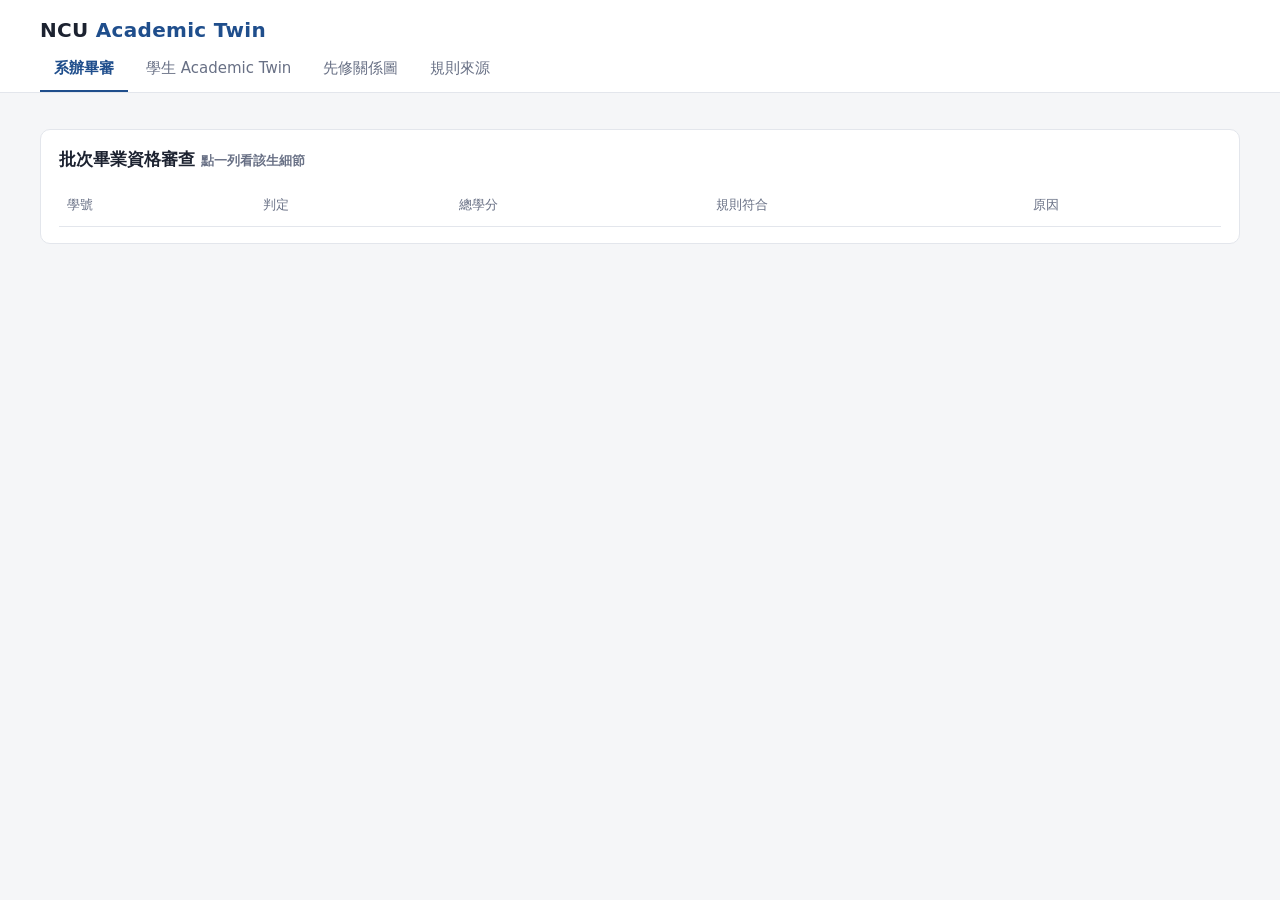
==== web/index.html @ 3ac77e8a "NCU Academic Twin MVP: rule engine, prerequisite graph, planner, web UI - Knowledge base for NCU IM " ====
<!doctype html>
<html lang="zh-Hant">
<head>
<meta charset="utf-8">
<meta name="viewport" content="width=device-width, initial-scale=1">
<title>NCU Academic Twin</title>
<style>
:root {
  --bg: #f5f6f8; --panel: #ffffff; --ink: #1c2230; --muted: #687085; --line: #e3e6ec;
  --accent: #1f4e8c; --accent-soft: #e6eef9;
  --pass: #1f8a4c; --pass-soft: #e3f4ea;
  --warn: #b7791f; --warn-soft: #fbf1df;
  --fail: #c53030; --fail-soft: #fce8e8;
  --review: #6b46c1; --review-soft: #efe9fb;
  --c-required: #1f4e8c; --c-college: #2c7a7b; --c-selective: #b7791f;
  --radius: 10px;
}
@media (prefers-color-scheme: dark) {
  :root {
    --bg: #12151c; --panel: #1b1f29; --ink: #e6e9f0; --muted: #9aa3b5; --line: #2c3240;
    --accent: #7aa7e6; --accent-soft: #1f2b40;
    --pass: #5cc489; --pass-soft: #173226; --warn: #e6b45c; --warn-soft: #3a2e17;
    --fail: #f07a7a; --fail-soft: #3b1d1f; --review: #b49af0; --review-soft: #2a2240;
    --c-required: #7aa7e6; --c-college: #5fc4c4; --c-selective: #e6b45c;
  }
}
* { box-sizing: border-box; }
body { margin: 0; background: var(--bg); color: var(--ink);
  font: 15px/1.6 "Noto Sans TC", "Microsoft JhengHei", system-ui, sans-serif; }
header { background: var(--panel); border-bottom: 1px solid var(--line); position: sticky; top: 0; z-index: 5; }
.bar { max-width: 1240px; margin: 0 auto; padding: 14px 20px 0; display: flex; flex-wrap: wrap; align-items: baseline; gap: 6px 16px; }
.brand { font-size: 20px; font-weight: 700; letter-spacing: .3px; }
.brand span { color: var(--accent); }
.sub { color: var(--muted); font-size: 13px; }
nav { max-width: 1240px; margin: 0 auto; padding: 0 20px; display: flex; gap: 4px; overflow-x: auto; }
nav button { border: 0; background: none; color: var(--muted); padding: 10px 14px; font: inherit; cursor: pointer;
  border-bottom: 2px solid transparent; white-space: nowrap; }
nav button.active { color: var(--accent); border-bottom-color: var(--accent); font-weight: 600; }
main { max-width: 1240px; margin: 0 auto; padding: 20px; }
.view { display: none; } .view.active { display: block; }
.card { background: var(--panel); border: 1px solid var(--line); border-radius: var(--radius); padding: 16px 18px; }
h2 { font-size: 17px; margin: 0 0 12px; } h3 { font-size: 15px; margin: 0 0 10px; }
.muted { color: var(--muted); } .small { font-size: 12.5px; }
.grid { display: grid; gap: 16px; grid-template-columns: minmax(0, 1fr); }
.grid > * { min-width: 0; }
.stats { grid-template-columns: repeat(4, minmax(0, 1fr)); margin-bottom: 16px; }
.stat { cursor: pointer; } .stat .n { font-size: 28px; font-weight: 700; }
.stat.selected { outline: 2px solid var(--accent); }
.chip { display: inline-flex; align-items: center; gap: 4px; padding: 1px 9px; border-radius: 999px; font-size: 12.5px;
  font-weight: 600; white-space: nowrap; }
.PASS { color: var(--pass); background: var(--pass-soft); } .WARNING { color: var(--warn); background: var(--warn-soft); }
.FAIL { color: var(--fail); background: var(--fail-soft); } .MANUAL_REVIEW { color: var(--review); background: var(--review-soft); }
table { width: 100%; border-collapse: collapse; }
th, td { text-align: left; padding: 10px 8px; border-bottom: 1px solid var(--line); vertical-align: top; }
th { color: var(--muted); font-weight: 500; font-size: 13px; }
tbody tr { cursor: pointer; } tbody tr:hover { background: var(--accent-soft); }
.meter { height: 8px; background: var(--line); border-radius: 99px; overflow: hidden; min-width: 80px; }
.meter > div { height: 100%; background: var(--accent); border-radius: 99px; }
.meter.ok > div { background: var(--pass); } .meter.bad > div { background: var(--fail); }
select, input { font: inherit; color: var(--ink); background: var(--panel); border: 1px solid var(--line);
  border-radius: 8px; padding: 6px 10px; }
button.primary { font: inherit; border: 0; background: var(--accent); color: #fff; border-radius: 8px; padding: 7px 16px;
  cursor: pointer; font-weight: 600; }
button.ghost { font: inherit; border: 1px solid var(--line); background: var(--panel); color: var(--ink); border-radius: 8px;
  padding: 6px 12px; cursor: pointer; }
.student-head { display: flex; flex-wrap: wrap; align-items: center; gap: 12px 20px; margin-bottom: 16px; }
.big { font-size: 34px; font-weight: 700; line-height: 1; }
.two { grid-template-columns: minmax(0, 5fr) minmax(0, 7fr); align-items: start; }
.req { border: 1px solid var(--line); border-radius: 8px; padding: 10px 12px; margin-bottom: 8px; }
.req.bad { border-left: 4px solid var(--fail); } .req.ok { border-left: 4px solid var(--pass); }
.req-top { display: flex; justify-content: space-between; gap: 8px; }
.req .cite { font-size: 12px; color: var(--muted); margin-top: 4px; }
.courses { display: flex; flex-wrap: wrap; gap: 4px; margin-top: 6px; }
.course { font-size: 12.5px; padding: 2px 8px; border-radius: 6px; background: var(--accent-soft); color: var(--ink);
  border: 1px solid transparent; }
.course.moved { background: var(--fail-soft); border-color: var(--fail); }
.course code, .course .code { color: var(--muted); font-size: 11.5px; margin-right: 3px; }
.stack { display: flex; height: 14px; border-radius: 99px; overflow: hidden; background: var(--line); margin: 8px 0 6px; }
.legend { display: flex; flex-wrap: wrap; gap: 4px 14px; font-size: 12.5px; color: var(--muted); }
.legend i { display: inline-block; width: 9px; height: 9px; border-radius: 2px; margin-right: 5px; }
.issue { padding: 8px 10px; border-radius: 8px; margin-bottom: 6px; font-size: 13.5px; }
.timeline { display: grid; grid-auto-flow: column; grid-auto-columns: minmax(150px, 1fr); gap: 8px; overflow-x: auto;
  padding-bottom: 6px; }
.term { border: 1px solid var(--line); border-radius: 8px; padding: 8px; min-height: 120px; background: var(--bg); }
.term.away { background: var(--review-soft); }
.term.grad { border-color: var(--pass); }
.term-head { display: flex; justify-content: space-between; font-weight: 600; font-size: 13.5px; margin-bottom: 6px; }
.term .course { display: block; margin-bottom: 4px; }
.other { font-size: 12px; color: var(--muted); border: 1px dashed var(--line); border-radius: 6px; padding: 2px 6px; }
.whatif { display: flex; flex-wrap: wrap; gap: 8px 12px; align-items: end; margin: 6px 0 12px; }
.whatif label { display: flex; flex-direction: column; font-size: 12.5px; color: var(--muted); gap: 3px; }
.verdict { padding: 12px 14px; border-radius: 8px; margin: 12px 0; font-weight: 600; }
.verdict.delay { background: var(--fail-soft); color: var(--fail); } .verdict.same { background: var(--pass-soft); color: var(--pass); }
.impact { margin: 6px 0 0; padding-left: 18px; font-weight: 400; color: var(--ink); }
details summary { cursor: pointer; color: var(--muted); font-size: 13.5px; }
.graph-wrap { overflow-x: auto; }
svg .node rect { fill: var(--panel); stroke: var(--line); stroke-width: 1.5; rx: 7; }
svg .node text { fill: var(--ink); font-size: 12.5px; }
svg .node .tcode { fill: var(--muted); font-size: 10.5px; }
svg .node { cursor: pointer; }
svg .node.sel rect { stroke: var(--accent); stroke-width: 3; }
svg .node.anc rect { fill: var(--warn-soft); stroke: var(--warn); }
svg .node.desc rect { fill: var(--fail-soft); stroke: var(--fail); }
svg .node.dim { opacity: .3; }
svg .edge { fill: none; stroke: var(--muted); stroke-width: 1.3; opacity: .55; }
svg .edge.soft { stroke-dasharray: 5 4; }
svg .edge.hot { stroke: var(--accent); opacity: 1; stroke-width: 2; }
.side { position: sticky; top: 110px; }
ol.assume li { margin-bottom: 8px; }
.empty { color: var(--muted); padding: 20px; text-align: center; }
@media (max-width: 900px) {
  .two { grid-template-columns: 1fr; } .stats { grid-template-columns: repeat(2, 1fr); }
  .hide-sm { display: none; } main { padding: 16px; } .side { position: static; }
}
</style>
</head>
<body>
<header>
  <div class="bar">
    <div class="brand">NCU <span>Academic Twin</span></div>
    <div class="sub" id="program"></div>
  </div>
  <nav>
    <button data-view="batch" class="active">系辦畢審</button>
    <button data-view="student">學生 Academic Twin</button>
    <button data-view="graph">先修關係圖</button>
    <button data-view="rules">規則來源</button>
  </nav>
</header>

<main>
  <!-- 系辦畢審 -->
  <section class="view active" id="view-batch">
    <div class="grid stats" id="stats"></div>
    <div class="card">
      <h2>批次畢業資格審查 <span class="muted small">點一列看該生細節</span></h2>
      <table>
        <thead><tr><th>學號</th><th>判定</th><th>總學分</th><th class="hide-sm">規則符合</th><th>原因</th></tr></thead>
        <tbody id="batch-rows"></tbody>
      </table>
    </div>
  </section>

  <!-- 學生 -->
  <section class="view" id="view-student">
    <div class="student-head">
      <label class="muted small">學生 <select id="student-select"></select></label>
      <span id="student-status"></span>
      <div><span class="big" id="student-credits"></span> <span class="muted">/ 128 學分</span></div>
      <span class="muted small" id="student-next"></span>
    </div>
    <div class="grid two">
      <div class="grid">
        <div class="card">
          <h3>學分採計</h3>
          <div class="stack" id="breakdown-bar"></div>
          <div class="legend" id="breakdown-legend"></div>
        </div>
        <div class="card" id="issues-card">
          <h3>需要注意</h3>
          <div id="issues"></div>
        </div>
        <div class="card">
          <h3>畢業條件 <span class="muted small" id="req-summary"></span></h3>
          <div id="requirements"></div>
        </div>
      </div>
      <div class="grid">
        <div class="card">
          <h3>到畢業的修課路徑</h3>
          <div class="muted small" style="margin-bottom:8px">每學期上限 <span id="cap"></span> 學分；先排先修鏈最長的課。順序依「建議先修」，非正式擋修。</div>
          <div class="timeline" id="base-plan"></div>
        </div>
        <div class="card">
          <h3>What-if 模擬</h3>
          <div class="whatif">
            <label>如果這門課
              <select id="skip-course"><option value="">（不設定）</option></select></label>
            <label>在這學期不修
              <select id="skip-term"></select></label>
            <label>出國交換學期
              <select id="away-term"><option value="">（不設定）</option></select></label>
            <label>交換可抵學分
              <input id="away-credits" type="number" value="15" min="0" max="25" style="width:80px"></label>
            <button class="primary" id="run-sim">模擬</button>
            <button class="ghost" id="reset-sim">清除</button>
          </div>
          <div id="sim-result"><div class="muted small">選一門課與學期，或選擇交換學期，看看會不會延畢。</div></div>
        </div>
        <div class="card">
          <details>
            <summary>修課紀錄（<span id="record-count"></span> 筆）</summary>
            <table style="margin-top:8px">
              <thead><tr><th>學期</th><th>課號</th><th>課名</th><th>學分</th><th>成績</th><th>類別</th></tr></thead>
              <tbody id="records"></tbody>
            </table>
          </details>
        </div>
      </div>
    </div>
  </section>

  <!-- 先修關係圖 -->
  <section class="view" id="view-graph">
    <div class="grid">
      <div class="card">
        <h2>先修關係圖 <span class="muted small">實線＝正式擋修，虛線＝建議先修（推論）；點課程看影響範圍</span></h2>
        <div class="graph-wrap"><svg id="dag"></svg></div>
        <h3 style="margin-top:16px">其他課程（無先修關係）</h3>
        <div class="courses" id="isolated"></div>
      </div>
      <div class="grid" style="grid-template-columns:repeat(auto-fit,minmax(320px,1fr));align-items:start">
        <div class="card" id="impact-card"><div class="muted">點選左邊任一門課。</div></div>
        <div class="card">
          <h3>瓶頸課排行</h3>
          <table><tbody id="bottlenecks"></tbody></table>
        </div>
      </div>
    </div>
  </section>

  <!-- 規則來源 -->
  <section class="view" id="view-rules">
    <div class="grid">
      <div class="card"><h2>規則來源</h2><ul id="sources"></ul></div>
      <div class="card">
        <h2>尚待系辦確認的假設</h2>
        <p class="muted small">以下是官方文件沒寫清楚、規則庫暫時採用的解讀。所有正式判定仍以規則條文為準。</p>
        <ol class="assume" id="assumptions"></ol>
      </div>
    </div>
  </section>
</main>

<script>
const STATUS = {
  PASS: "✅ Pass", WARNING: "⚠️ Warning", FAIL: "❌ Fail", MANUAL_REVIEW: "🔍 Manual Review",
};
const BREAKDOWN_COLORS = ["var(--c-required)", "var(--c-selective)", "var(--c-college)", "#8a6fd1", "#d16f9e", "#6fa8d1", "#9aa3b5"];
const $ = (s) => document.querySelector(s);
const esc = (s) => String(s).replace(/[&<>"]/g, (c) => ({ "&": "&amp;", "<": "&lt;", ">": "&gt;", '"': "&quot;" }[c]));
const chip = (status) => `<span class="chip ${status}">${STATUS[status]}</span>`;
const courseTag = (c, cls = "") => `<span class="course ${cls}"><span class="code">${esc(c.code)}</span>${esc(c.name)}</span>`;

async function api(path) {
  const res = await fetch(path);
  const data = await res.json();
  if (!res.ok) throw new Error(data.error || res.statusText);
  return data;
}

let META = null, BATCH = [], CURRENT = null, BASE_PLAN = null, statusFilter = null;

// ---------- 分頁 ----------
function show(view) {
  document.querySelectorAll("nav button").forEach((b) => b.classList.toggle("active", b.dataset.view === view));
  document.querySelectorAll(".view").forEach((v) => v.classList.toggle("active", v.id === `view-${view}`));
  try { localStorage.setItem("twin-view", view); } catch {}
}
document.querySelectorAll("nav button").forEach((b) => b.addEventListener("click", () => show(b.dataset.view)));

// ---------- 系辦畢審 ----------
function renderBatch() {
  const counts = { PASS: 0, WARNING: 0, FAIL: 0, MANUAL_REVIEW: 0 };
  BATCH.forEach((s) => counts[s.status]++);
  $("#stats").innerHTML = Object.keys(counts).map((k) => `
    <div class="card stat ${statusFilter === k ? "selected" : ""}" data-status="${k}">
      <div class="small">${chip(k)}</div><div class="n">${counts[k]}</div>
      <div class="muted small">${{ PASS: "條件全部符合", WARNING: "可能有問題，需確認", FAIL: "明確缺少條件", MANUAL_REVIEW: "需人工判斷" }[k]}</div>
    </div>`).join("");
  document.querySelectorAll(".stat").forEach((el) => el.addEventListener("click", () => {
    statusFilter = statusFilter === el.dataset.status ? null : el.dataset.status;
    renderBatch();
  }));
  const rows = BATCH.filter((s) => !statusFilter || s.status === statusFilter);
  $("#batch-rows").innerHTML = rows.map((s) => {
    const pct = Math.min(100, (s.total_credits / 128) * 100);
    return `<tr data-id="${s.id}">
      <td><b>${s.id}</b></td>
      <td>${chip(s.status)}</td>
      <td><div>${s.total_credits}</div><div class="meter ${pct >= 100 ? "ok" : ""}"><div style="width:${pct}%"></div></div></td>
      <td class="hide-sm">${s.satisfied} / ${s.requirements}</td>
      <td class="small">${s.reasons.map(esc).join("<br>") || '<span class="muted">全部符合</span>'}</td>
    </tr>`;
  }).join("") || `<tr><td colspan="5" class="empty">沒有符合的學生</td></tr>`;
  document.querySelectorAll("#batch-rows tr[data-id]").forEach((tr) =>
    tr.addEventListener("click", () => { loadStudent(tr.dataset.id); show("student"); }));
}

// ---------- 學生 ----------
async function loadStudent(id) {
  $("#student-select").value = id;
  const s = await api(`/api/students/${encodeURIComponent(id)}`);
  CURRENT = s;
  $("#student-status").innerHTML = chip(s.status);
  $("#student-credits").textContent = s.total_credits;
  $("#student-next").textContent = `下一學期：${s.next_term}`;

  // 學分採計
  const entries = Object.entries(s.credit_breakdown);
  const total = Math.max(128, s.total_credits);
  $("#breakdown-bar").innerHTML = entries.map(([k, v], i) =>
    `<div title="${esc(k)} ${v}" style="width:${(v / total) * 100}%;background:${BREAKDOWN_COLORS[i % BREAKDOWN_COLORS.length]}"></div>`).join("");
  $("#breakdown-legend").innerHTML = entries.map(([k, v], i) =>
    `<span><i style="background:${BREAKDOWN_COLORS[i % BREAKDOWN_COLORS.length]}"></i>${esc(k)} ${v}</span>`).join("")
    + (s.total_credits < 128 ? `<span><i style="background:var(--line)"></i>尚缺 ${128 - s.total_credits}</span>` : "");

  // 需要注意
  const iss = s.issues, out = [];
  iss.review.forEach((r) => out.push(`<div class="issue MANUAL_REVIEW">🔍 <b>${esc(r.code)} ${esc(r.name)}</b>（${r.term}，類別「${esc(r.category)}」）需人工判斷如何採計</div>`));
  iss.failed.forEach((r) => out.push(`<div class="issue FAIL">✘ <b>${esc(r.code)} ${esc(r.name)}</b>（${r.term}）${r.grade} 分不及格，尚未重修通過</div>`));
  iss.dept_unverified.forEach((r) => out.push(`<div class="issue WARNING">⚠ <b>${esc(r.code)} ${esc(r.name)}</b>（${r.term}）不在規則庫，暫以本系選修 ${r.credits} 學分計</div>`));
  $("#issues").innerHTML = out.join("");
  $("#issues-card").style.display = out.length ? "" : "none";

  // 畢業條件
  const ok = s.requirements.filter((r) => r.satisfied).length;
  $("#req-summary").textContent = `${ok} / ${s.requirements.length} 符合`;
  $("#requirements").innerHTML = s.requirements
    .slice().sort((a, b) => a.satisfied - b.satisfied)
    .map((r) => {
      const pct = r.need ? Math.min(100, (r.have / r.need) * 100) : 100;
      const unit = r.kind.includes("credits") ? "學分" : "門";
      let detail = "";
      if (!r.satisfied) {
        detail = r.missing.length
          ? `<div class="small" style="margin-top:6px">缺：</div><div class="courses">${r.missing.map((c) => courseTag(c)).join("")}</div>`
          : `<div class="small" style="margin-top:6px">尚缺 ${r.shortfall} ${unit}</div>`;
      }
      return `<div class="req ${r.satisfied ? "ok" : "bad"}">
        <div class="req-top"><b>${r.satisfied ? "✔" : "✘"} ${esc(r.title)}</b><span class="muted small">${r.have} / ${r.need}</span></div>
        <div class="meter ${r.satisfied ? "ok" : "bad"}" style="margin-top:6px"><div style="width:${pct}%"></div></div>
        ${detail}
        <div class="cite">依據：${esc(r.citation)}</div>
      </div>`;
    }).join("");

  // 修課紀錄
  $("#record-count").textContent = s.records.length;
  $("#records").innerHTML = s.records.map((r) => `<tr style="cursor:default">
    <td>${r.term}</td><td>${esc(r.code)}</td><td>${esc(r.name)}</td><td>${r.credits}</td>
    <td style="color:${r.grade < 60 ? "var(--fail)" : "inherit"}">${r.grade}</td><td class="muted">${esc(r.category)}</td></tr>`).join("");

  // 路徑
  const sim = await api(`/api/students/${encodeURIComponent(id)}/simulate`);
  BASE_PLAN = sim.base;
  $("#base-plan").innerHTML = renderPlan(sim.base);
  fillWhatIf(sim.base);
  $("#sim-result").innerHTML = `<div class="muted small">選一門課與學期，或選擇交換學期，看看會不會延畢。</div>`;
}

function renderPlan(plan, moved = new Set(), away = "") {
  if (!plan.terms.length) return `<div class="empty">已符合所有畢業條件</div>`;
  const cols = plan.terms.map((t) => {
    const grad = t.term === plan.graduation;
    return `<div class="term ${t.term === away ? "away" : ""} ${grad ? "grad" : ""}">
      <div class="term-head"><span>${t.term}${grad ? " 🎓" : ""}</span><span class="muted small">${t.credits} 學分</span></div>
      ${t.term === away ? '<div class="small" style="margin-bottom:4px">✈ 出國交換</div>' : ""}
      ${t.courses.map((c) => courseTag(c, moved.has(c.code) ? "moved" : "")).join("")}
      ${t.other_credits ? `<div class="other">其他學分 ${t.other_credits}</div>` : ""}
      ${!t.courses.length && !t.other_credits ? '<div class="muted small">（無本系課程）</div>' : ""}
    </div>`;
  }).join("");
  const warn = plan.unplaceable.length
    ? `<div class="issue FAIL" style="margin-top:8px">排不進去：${plan.unplaceable.map((c) => courseTag(c)).join(" ")}</div>` : "";
  return cols + warn;
}

function fillWhatIf(plan) {
  const planned = plan.terms.flatMap((t) => t.courses.map((c) => ({ ...c, term: t.term })));
  $("#skip-course").innerHTML = `<option value="">（不設定）</option>` +
    planned.map((c) => `<option value="${c.code}" data-term="${c.term}">${c.code} ${esc(c.name)}（原排 ${c.term}）</option>`).join("");
  const terms = plan.terms.map((t) => t.term);
  $("#skip-term").innerHTML = terms.map((t) => `<option>${t}</option>`).join("");
  $("#away-term").innerHTML = `<option value="">（不設定）</option>` + terms.map((t) => `<option>${t}</option>`).join("");
}

$("#skip-course").addEventListener("change", (e) => {
  const opt = e.target.selectedOptions[0];
  if (opt && opt.dataset.term) $("#skip-term").value = opt.dataset.term;
});

$("#reset-sim").addEventListener("click", () => {
  $("#skip-course").value = ""; $("#away-term").value = "";
  $("#base-plan").innerHTML = renderPlan(BASE_PLAN);
  $("#sim-result").innerHTML = `<div class="muted small">選一門課與學期，或選擇交換學期，看看會不會延畢。</div>`;
});

$("#run-sim").addEventListener("click", async () => {
  const params = new URLSearchParams();
  const code = $("#skip-course").value, away = $("#away-term").value;
  if (code) params.append("skip", `${code}@${$("#skip-term").value}`);
  if (away) { params.append("away", away); params.append("away_credits", $("#away-credits").value || "0"); }
  if (!code && !away) {
    $("#sim-result").innerHTML = `<div class="muted small">請先選一門課，或選一個交換學期。</div>`;
    return;
  }
  try {
    const sim = await api(`/api/students/${encodeURIComponent(CURRENT.id)}/simulate?${params}`);
    const sc = sim.scenario;
    const movedCodes = new Set(sim.base.terms.flatMap((t) => t.courses.map((c) => [c.code, t.term]))
      .filter(([c, t]) => { const n = sc.terms.find((x) => x.courses.some((y) => y.code === c)); return !n || n.term !== t; })
      .map(([c]) => c));
    const delayed = sc.delay_terms > 0 || !sc.feasible;
    $("#sim-result").innerHTML = `
      <div class="small muted">條件：${sc.conditions.map(esc).join("；")}</div>
      <div class="verdict ${delayed ? "delay" : "same"}">
        ${!sc.feasible ? "⚠ 此方案排不完" : delayed ? `會延畢 ${sc.delay_terms} 學期：${sim.base.graduation} → ${sc.graduation}` : `不影響畢業：仍可在 ${sc.graduation} 畢業`}
        <ul class="impact">${sc.impact.slice(0, -1).map((l) => `<li>${esc(l)}</li>`).join("")}</ul>
      </div>
      <div class="muted small" style="margin-bottom:6px">模擬後的路徑（紅框＝被往後推的課）</div>
      <div class="timeline">${renderPlan(sc, movedCodes, away)}</div>`;
  } catch (err) {
    $("#sim-result").innerHTML = `<div class="issue FAIL">${esc(err.message)}</div>`;
  }
});

$("#student-select").addEventListener("change", (e) => loadStudent(e.target.value));

// ---------- 先修關係圖 ----------
function renderGraph() {
  const { courses, edges } = META;
  const byCode = Object.fromEntries(courses.map((c) => [c.code, c]));
  const linked = new Set(edges.flatMap((e) => [e.from, e.to]));
  const nodes = courses.filter((c) => linked.has(c.code));
  // 層級 = 最長先修鏈深度（courses 已是拓樸順序）
  const layer = {};
  nodes.forEach((c) => {
    const parents = edges.filter((e) => e.to === c.code).map((e) => layer[e.from] ?? 0);
    layer[c.code] = parents.length ? Math.max(...parents) + 1 : 0;
  });
  const cols = {};
  nodes.forEach((c) => (cols[layer[c.code]] ||= []).push(c.code));
  const W = 140, H = 44, GX = 26, GY = 12, PAD = 6;
  const pos = {};
  Object.entries(cols).forEach(([l, codes]) => codes.forEach((code, i) => {
    pos[code] = { x: PAD + l * (W + GX), y: PAD + i * (H + GY) };
  }));
  const width = PAD * 2 + Object.keys(cols).length * (W + GX) - GX;
  const height = PAD * 2 + Math.max(...Object.values(cols).map((c) => c.length)) * (H + GY) - GY;
  const svg = $("#dag");
  svg.setAttribute("width", width); svg.setAttribute("height", height);
  svg.setAttribute("viewBox", `0 0 ${width} ${height}`);
  const typeColor = { required: "var(--c-required)", college: "var(--c-college)", selective: "var(--c-selective)" };
  svg.innerHTML = edges.map((e) => {
    const a = pos[e.from], b = pos[e.to];
    const x1 = a.x + W, y1 = a.y + H / 2, x2 = b.x, y2 = b.y + H / 2, mx = (x1 + x2) / 2;
    return `<path class="edge ${e.soft ? "soft" : ""}" data-from="${e.from}" data-to="${e.to}" d="M${x1},${y1} C${mx},${y1} ${mx},${y2} ${x2},${y2}"/>`;
  }).join("") + nodes.map((c) => {
    const p = pos[c.code];
    return `<g class="node" data-code="${c.code}" transform="translate(${p.x},${p.y})">
      <rect width="${W}" height="${H}"></rect>
      <rect width="4" height="${H}" style="fill:${typeColor[c.type] || "var(--muted)"};stroke:none"></rect>
      <text x="12" y="17" class="tcode">${c.code}・${c.terms.map((t) => (t === "fall" ? "上" : "下")).join("/")}</text>
      <text x="12" y="34">${esc(c.name)}</text></g>`;
  }).join("");
  svg.querySelectorAll(".node").forEach((g) => g.addEventListener("click", () => selectCourse(g.dataset.code)));
  $("#isolated").innerHTML = courses.filter((c) => !linked.has(c.code)).map((c) => courseTag(c)).join("");
  $("#bottlenecks").innerHTML = META.bottlenecks.map((b) => `<tr data-code="${b.code}">
    <td>${courseTag(b)}</td><td class="small muted">鏈長 ${b.depth}・卡住 ${b.blocked} 門</td></tr>`).join("");
  document.querySelectorAll("#bottlenecks tr").forEach((tr) => tr.addEventListener("click", () => selectCourse(tr.dataset.code)));
}

async function selectCourse(code) {
  const info = await api(`/api/courses/${encodeURIComponent(code)}`);
  const anc = new Set(info.ancestors.map((c) => c.code)), desc = new Set(info.descendants.map((c) => c.code));
  document.querySelectorAll("#dag .node").forEach((g) => {
    const c = g.dataset.code;
    g.classList.toggle("sel", c === code);
    g.classList.toggle("anc", anc.has(c));
    g.classList.toggle("desc", desc.has(c));
    g.classList.toggle("dim", c !== code && !anc.has(c) && !desc.has(c));
  });
  const related = new Set([code, ...anc, ...desc]);
  document.querySelectorAll("#dag .edge").forEach((e) =>
    e.classList.toggle("hot", related.has(e.dataset.from) && related.has(e.dataset.to)));
  $("#impact-card").innerHTML = `
    <h3>${esc(info.code)} ${esc(info.name)}</h3>
    <div class="muted small">${info.credits} 學分・開課：${info.terms.map((t) => (t === "fall" ? "上學期" : "下學期")).join("、")}</div>
    <div style="margin-top:12px"><b>要先修</b>（${info.ancestors.length}）</div>
    <div class="courses">${info.ancestors.map((c) => courseTag(c)).join("") || '<span class="muted small">無</span>'}</div>
    <div style="margin-top:12px"><b>沒修會卡到</b>（${info.descendants.length}）</div>
    <div class="courses">${info.descendants.map((c) => courseTag(c, "moved")).join("") || '<span class="muted small">無</span>'}</div>
    ${info.soft ? '<div class="muted small" style="margin-top:10px">＊含建議先修：依建議修課學期推論，非正式擋修。</div>' : ""}`;
}

// ---------- 規則來源 ----------
function renderRules() {
  $("#sources").innerHTML = Object.entries(META.sources).map(([k, v]) => `<li>${esc(v)} <span class="muted small">(${k})</span></li>`).join("");
  $("#assumptions").innerHTML = META.assumptions.map((a) => `<li>${esc(a)}</li>`).join("");
}

// ---------- 啟動 ----------
(async function init() {
  [META, BATCH] = await Promise.all([api("/api/meta"), api("/api/students")]);
  $("#program").textContent = `${META.program}・${META.cohort} 學年度入學・規則庫依官方應修科目表`;
  $("#cap").textContent = META.max_credits_per_term;
  $("#student-select").innerHTML = BATCH.map((s) => `<option value="${s.id}">${s.id}（${STATUS[s.status]}）</option>`).join("");
  renderBatch();
  renderGraph();
  renderRules();
  await loadStudent(BATCH.find((s) => s.status === "FAIL")?.id || BATCH[0].id);
  let saved = null;
  try { saved = localStorage.getItem("twin-view"); } catch {}
  if (saved) show(saved);
})();
</script>
</body>
</html>
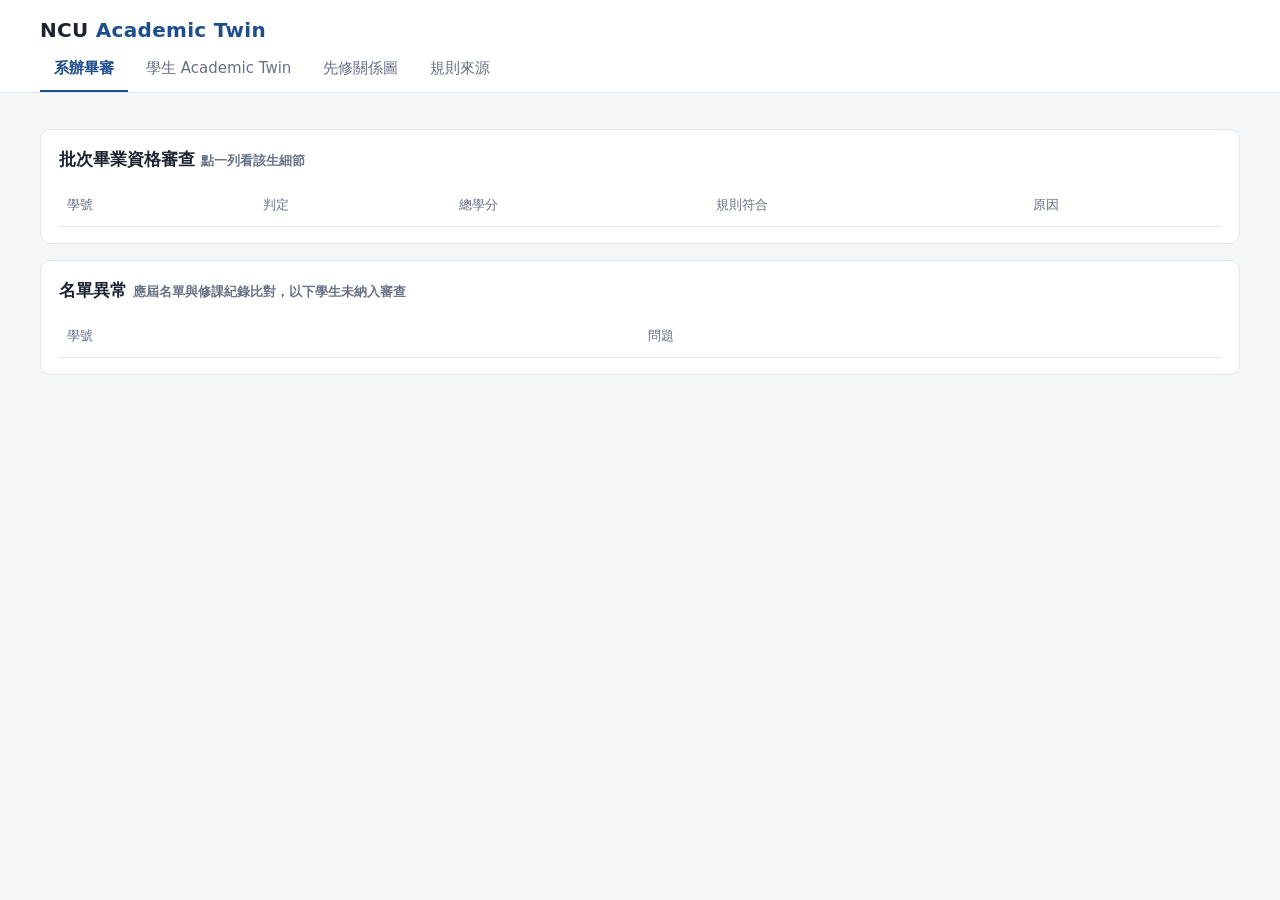
==== commit dbddcf3e: "Add roster reconciliation to batch graduation audit Batch audit now reads a graduating-student roste" ====
--- a/web/index.html
+++ b/web/index.html
@@ -139,6 +139,13 @@
         <tbody id="batch-rows"></tbody>
       </table>
     </div>
+    <div class="card" id="roster-card" style="margin-top: 16px">
+      <h2>名單異常 <span class="muted small">應屆名單與修課紀錄比對，以下學生未納入審查</span></h2>
+      <table>
+        <thead><tr><th>學號</th><th>問題</th></tr></thead>
+        <tbody id="roster-rows"></tbody>
+      </table>
+    </div>
   </section>
 
   <!-- 學生 -->
@@ -285,6 +292,12 @@
   }).join("") || `<tr><td colspan="5" class="empty">沒有符合的學生</td></tr>`;
   document.querySelectorAll("#batch-rows tr[data-id]").forEach((tr) =>
     tr.addEventListener("click", () => { loadStudent(tr.dataset.id); show("student"); }));
+}
+
+function renderRoster(rows) {
+  $("#roster-rows").innerHTML = rows.map((a) =>
+    `<tr><td><b>${a.id ? esc(a.id) : "—"}</b></td><td class="small">${esc(a.message)}</td></tr>`
+  ).join("") || `<tr><td colspan="2" class="empty">名單比對無異常</td></tr>`;
 }
 
 // ---------- 學生 ----------
@@ -492,7 +505,9 @@
 
 // ---------- 啟動 ----------
 (async function init() {
-  [META, BATCH] = await Promise.all([api("/api/meta"), api("/api/students")]);
+  let roster;
+  [META, BATCH, roster] = await Promise.all([api("/api/meta"), api("/api/students"), api("/api/roster-anomalies")]);
+  renderRoster(roster);
   $("#program").textContent = `${META.program}・${META.cohort} 學年度入學・規則庫依官方應修科目表`;
   $("#cap").textContent = META.max_credits_per_term;
   $("#student-select").innerHTML = BATCH.map((s) => `<option value="${s.id}">${s.id}（${STATUS[s.status]}）</option>`).join("");
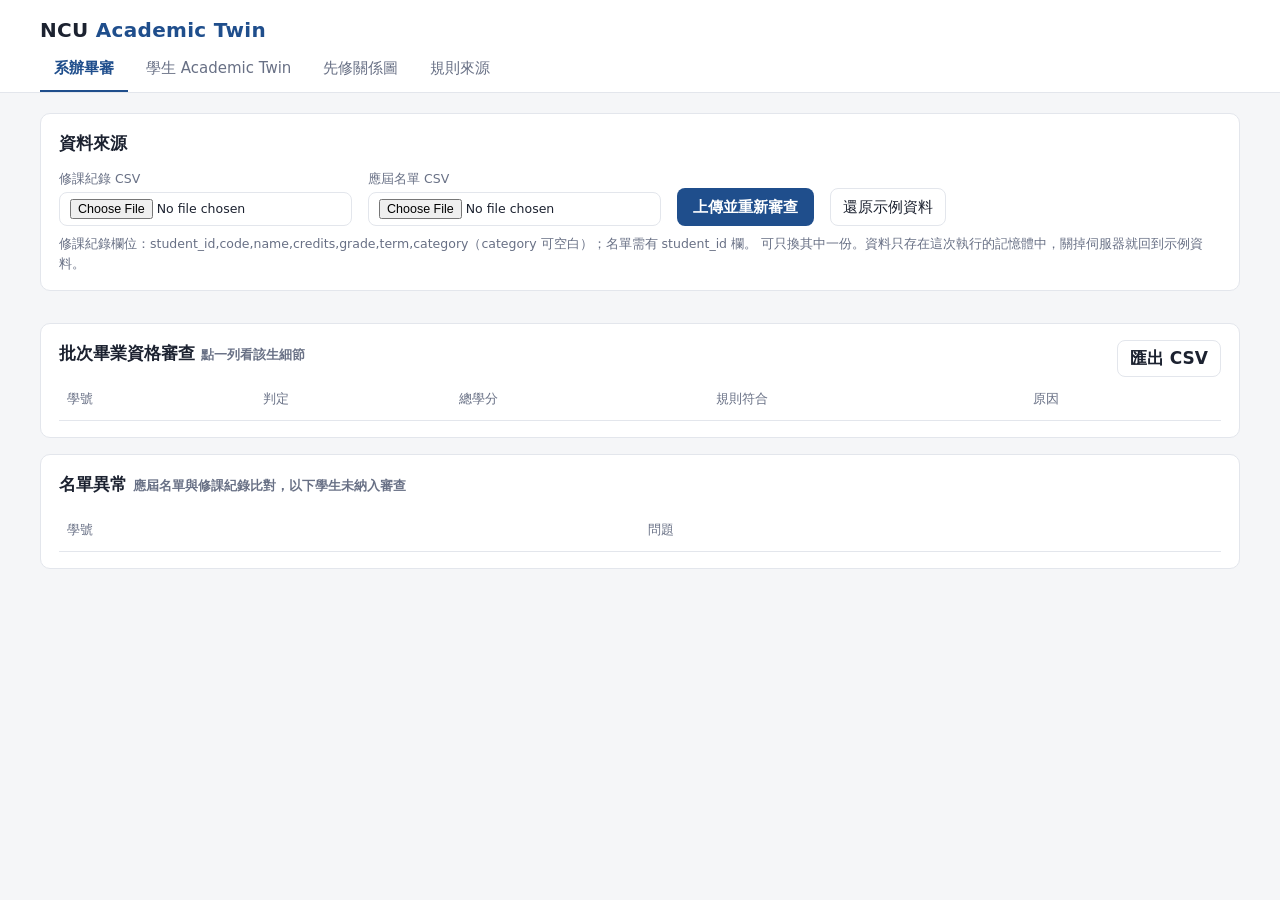
==== commit 8d7c57fb: "Add CSV export of batch audit and data upload with format checks Export: batch audit results plus ro" ====
--- a/web/index.html
+++ b/web/index.html
@@ -61,7 +61,7 @@
   border-radius: 8px; padding: 6px 10px; }
 button.primary { font: inherit; border: 0; background: var(--accent); color: #fff; border-radius: 8px; padding: 7px 16px;
   cursor: pointer; font-weight: 600; }
-button.ghost { font: inherit; border: 1px solid var(--line); background: var(--panel); color: var(--ink); border-radius: 8px;
+button.ghost, a.ghost { font: inherit; border: 1px solid var(--line); background: var(--panel); color: var(--ink); border-radius: 8px;
   padding: 6px 12px; cursor: pointer; }
 .student-head { display: flex; flex-wrap: wrap; align-items: center; gap: 12px 20px; margin-bottom: 16px; }
 .big { font-size: 34px; font-weight: 700; line-height: 1; }
@@ -108,6 +108,11 @@
 .side { position: sticky; top: 110px; }
 ol.assume li { margin-bottom: 8px; }
 .empty { color: var(--muted); padding: 20px; text-align: center; }
+.upload { display: flex; flex-wrap: wrap; gap: 8px 16px; align-items: end; }
+.upload label { display: flex; flex-direction: column; font-size: 12.5px; color: var(--muted); gap: 3px; min-width: 0; }
+.upload input[type=file] { max-width: 100%; }
+.upload-errors { margin: 10px 0 0; padding: 10px 12px 10px 30px; border-radius: 8px; font-size: 13px;
+  color: var(--fail); background: var(--fail-soft); max-height: 220px; overflow-y: auto; }
 @media (max-width: 900px) {
   .two { grid-template-columns: 1fr; } .stats { grid-template-columns: repeat(2, 1fr); }
   .hide-sm { display: none; } main { padding: 16px; } .side { position: static; }
@@ -131,9 +136,24 @@
 <main>
   <!-- 系辦畢審 -->
   <section class="view active" id="view-batch">
+    <div class="card" style="margin-bottom: 16px">
+      <h2>資料來源 <span class="muted small" id="data-source"></span></h2>
+      <div class="upload">
+        <label>修課紀錄 CSV<input type="file" id="records-file" accept=".csv,text/csv"></label>
+        <label>應屆名單 CSV<input type="file" id="roster-file" accept=".csv,text/csv"></label>
+        <button class="primary" id="upload-btn">上傳並重新審查</button>
+        <button class="ghost" id="reset-btn">還原示例資料</button>
+      </div>
+      <div class="muted small" style="margin-top: 8px">
+        修課紀錄欄位：student_id,code,name,credits,grade,term,category（category 可空白）；名單需有 student_id 欄。
+        可只換其中一份。資料只存在這次執行的記憶體中，關掉伺服器就回到示例資料。
+      </div>
+      <div id="upload-msg"></div>
+    </div>
     <div class="grid stats" id="stats"></div>
     <div class="card">
-      <h2>批次畢業資格審查 <span class="muted small">點一列看該生細節</span></h2>
+      <h2>批次畢業資格審查 <span class="muted small">點一列看該生細節</span>
+        <a class="ghost small" href="/api/export.csv" download style="float: right; text-decoration: none; padding: 4px 12px">匯出 CSV</a></h2>
       <table>
         <thead><tr><th>學號</th><th>判定</th><th>總學分</th><th class="hide-sm">規則符合</th><th>原因</th></tr></thead>
         <tbody id="batch-rows"></tbody>
@@ -249,10 +269,10 @@
 const chip = (status) => `<span class="chip ${status}">${STATUS[status]}</span>`;
 const courseTag = (c, cls = "") => `<span class="course ${cls}"><span class="code">${esc(c.code)}</span>${esc(c.name)}</span>`;
 
-async function api(path) {
-  const res = await fetch(path);
+async function api(path, options) {
+  const res = await fetch(path, options);
   const data = await res.json();
-  if (!res.ok) throw new Error(data.error || res.statusText);
+  if (!res.ok) throw Object.assign(new Error(data.error || res.statusText), { details: data.errors || [] });
   return data;
 }
 
@@ -282,8 +302,8 @@
   const rows = BATCH.filter((s) => !statusFilter || s.status === statusFilter);
   $("#batch-rows").innerHTML = rows.map((s) => {
     const pct = Math.min(100, (s.total_credits / 128) * 100);
-    return `<tr data-id="${s.id}">
-      <td><b>${s.id}</b></td>
+    return `<tr data-id="${esc(s.id)}">
+      <td><b>${esc(s.id)}</b></td>
       <td>${chip(s.status)}</td>
       <td><div>${s.total_credits}</div><div class="meter ${pct >= 100 ? "ok" : ""}"><div style="width:${pct}%"></div></div></td>
       <td class="hide-sm">${s.satisfied} / ${s.requirements}</td>
@@ -503,18 +523,61 @@
   $("#assumptions").innerHTML = META.assumptions.map((a) => `<li>${esc(a)}</li>`).join("");
 }
 
+// ---------- 資料上傳 ----------
+function renderSource(src) {
+  $("#data-source").textContent =
+    `修課紀錄 ${src.records}（${src.students} 位、${src.records_count} 筆）・應屆名單 ${src.roster}（${src.roster_count} 位）`;
+}
+
+async function loadData() {
+  let roster, src;
+  [BATCH, roster, src] = await Promise.all([api("/api/students"), api("/api/roster-anomalies"), api("/api/data-source")]);
+  renderSource(src);
+  renderRoster(roster);
+  $("#student-select").innerHTML = BATCH.map((s) => `<option value="${esc(s.id)}">${esc(s.id)}（${STATUS[s.status]}）</option>`).join("");
+  statusFilter = null;
+  renderBatch();
+  const first = BATCH.find((s) => s.status === "FAIL") || BATCH[0];
+  if (first) await loadStudent(first.id);
+}
+
+async function sendData(path, payload) {
+  const msg = $("#upload-msg");
+  msg.innerHTML = `<div class="muted small" style="margin-top: 8px">處理中…</div>`;
+  try {
+    await api(path, { method: "POST", headers: { "Content-Type": "application/json" }, body: JSON.stringify(payload) });
+    await loadData();
+    msg.innerHTML = `<div class="small" style="margin-top: 8px; color: var(--pass)">已套用，審查結果已更新。</div>`;
+    $("#records-file").value = $("#roster-file").value = "";
+  } catch (e) {
+    msg.innerHTML = `<div class="small" style="margin-top: 8px; color: var(--fail)"><b>${esc(e.message)}</b>，目前資料維持不變。</div>`
+      + (e.details?.length ? `<ul class="upload-errors">${e.details.map((d) => `<li>${esc(d)}</li>`).join("")}</ul>` : "");
+  }
+}
+
+const readFile = async (input) => {
+  const f = input.files[0];
+  return f ? { name: f.name, text: await f.text() } : null;
+};
+
+$("#upload-btn").addEventListener("click", async () => {
+  const records = await readFile($("#records-file")), roster = await readFile($("#roster-file"));
+  if (!records && !roster) {
+    $("#upload-msg").innerHTML = `<div class="small" style="margin-top: 8px; color: var(--fail)">請先選擇至少一個檔案。</div>`;
+    return;
+  }
+  await sendData("/api/upload", { records, roster });
+});
+$("#reset-btn").addEventListener("click", () => sendData("/api/reset", {}));
+
 // ---------- 啟動 ----------
 (async function init() {
-  let roster;
-  [META, BATCH, roster] = await Promise.all([api("/api/meta"), api("/api/students"), api("/api/roster-anomalies")]);
-  renderRoster(roster);
+  META = await api("/api/meta");
   $("#program").textContent = `${META.program}・${META.cohort} 學年度入學・規則庫依官方應修科目表`;
   $("#cap").textContent = META.max_credits_per_term;
-  $("#student-select").innerHTML = BATCH.map((s) => `<option value="${s.id}">${s.id}（${STATUS[s.status]}）</option>`).join("");
-  renderBatch();
   renderGraph();
   renderRules();
-  await loadStudent(BATCH.find((s) => s.status === "FAIL")?.id || BATCH[0].id);
+  await loadData();
   let saved = null;
   try { saved = localStorage.getItem("twin-view"); } catch {}
   if (saved) show(saved);
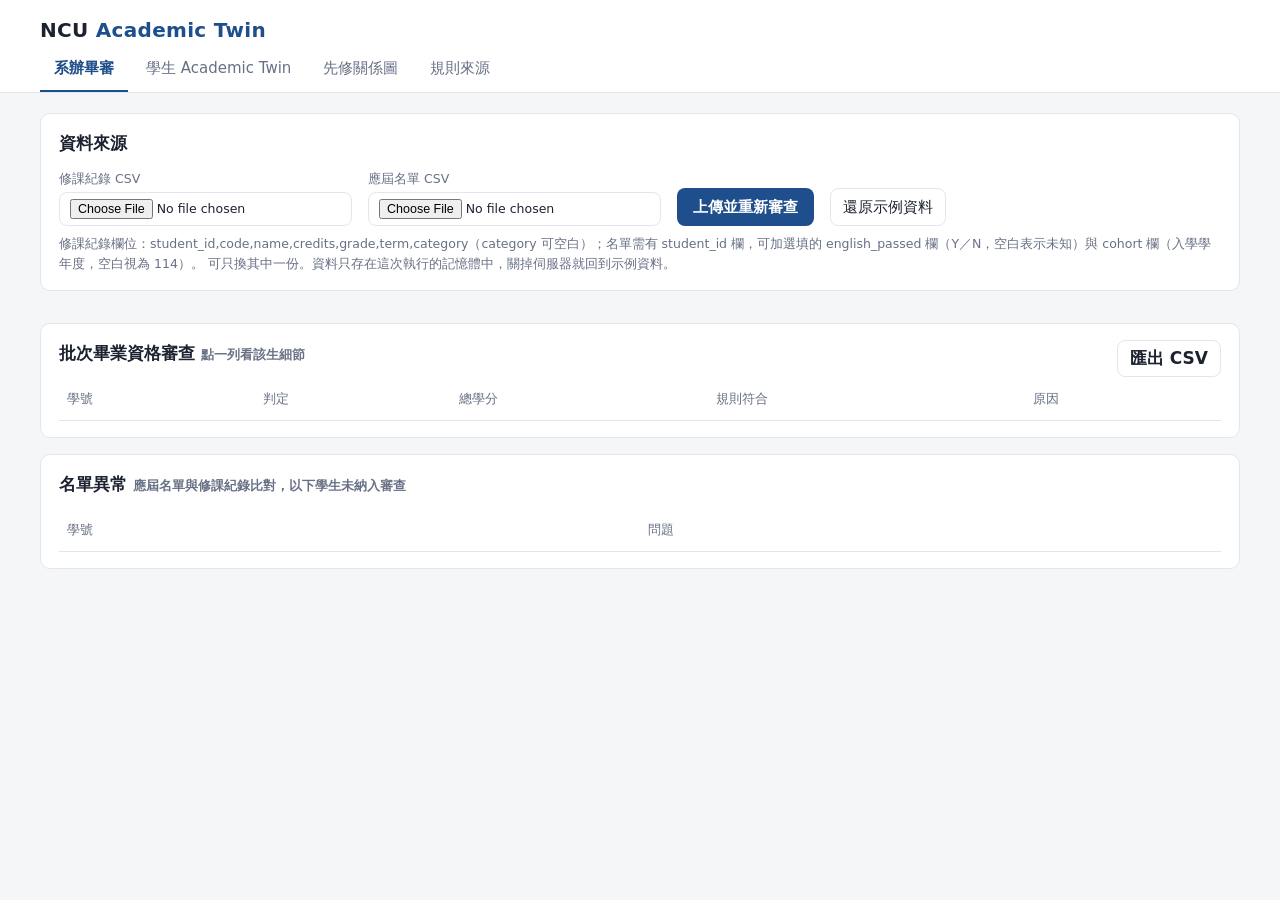
==== commit 74adaee1: "Add English threshold, first-year PE, roster cohort and student report - R12 English graduation thre" ====
--- a/web/index.html
+++ b/web/index.html
@@ -68,6 +68,7 @@
 .two { grid-template-columns: minmax(0, 5fr) minmax(0, 7fr); align-items: start; }
 .req { border: 1px solid var(--line); border-radius: 8px; padding: 10px 12px; margin-bottom: 8px; }
 .req.bad { border-left: 4px solid var(--fail); } .req.ok { border-left: 4px solid var(--pass); }
+.req.pending { border-left: 4px solid var(--review); }
 .req-top { display: flex; justify-content: space-between; gap: 8px; }
 .req .cite { font-size: 12px; color: var(--muted); margin-top: 4px; }
 .courses { display: flex; flex-wrap: wrap; gap: 4px; margin-top: 6px; }
@@ -108,6 +109,12 @@
 .side { position: sticky; top: 110px; }
 ol.assume li { margin-bottom: 8px; }
 .empty { color: var(--muted); padding: 20px; text-align: center; }
+.review-form { display: flex; flex-wrap: wrap; gap: 6px; margin-top: 6px; }
+.review-form select, .review-form input { padding: 3px 8px; font-size: 12.5px; min-width: 0; }
+.review-form input.note { flex: 1 1 160px; }
+.review-form button { padding: 3px 12px; font-size: 12.5px; }
+.issue.reviewed { background: var(--bg); border: 1px solid var(--line); }
+.issue .outdated { color: var(--warn); }
 .upload { display: flex; flex-wrap: wrap; gap: 8px 16px; align-items: end; }
 .upload label { display: flex; flex-direction: column; font-size: 12.5px; color: var(--muted); gap: 3px; min-width: 0; }
 .upload input[type=file] { max-width: 100%; }
@@ -145,7 +152,7 @@
         <button class="ghost" id="reset-btn">還原示例資料</button>
       </div>
       <div class="muted small" style="margin-top: 8px">
-        修課紀錄欄位：student_id,code,name,credits,grade,term,category（category 可空白）；名單需有 student_id 欄。
+        修課紀錄欄位：student_id,code,name,credits,grade,term,category（category 可空白）；名單需有 student_id 欄，可加選填的 english_passed 欄（Y／N，空白表示未知）與 cohort 欄（入學學年度，空白視為 114）。
         可只換其中一份。資料只存在這次執行的記憶體中，關掉伺服器就回到示例資料。
       </div>
       <div id="upload-msg"></div>
@@ -175,6 +182,7 @@
       <span id="student-status"></span>
       <div><span class="big" id="student-credits"></span> <span class="muted">/ 128 學分</span></div>
       <span class="muted small" id="student-next"></span>
+      <a class="ghost small" id="student-report" target="_blank" style="text-decoration: none; padding: 4px 12px">列印審查明細</a>
     </div>
     <div class="grid two">
       <div class="grid">
@@ -185,7 +193,16 @@
         </div>
         <div class="card" id="issues-card">
           <h3>需要注意</h3>
+          <div id="reviewer-row" class="small muted" style="margin-bottom: 8px">
+            覆核人 <input id="reviewer" placeholder="姓名" style="padding: 3px 8px; font-size: 12.5px; width: 120px">
+            <span>系辦對無法自動判定的紀錄做決定，存檔後立即重新審查。</span>
+          </div>
           <div id="issues"></div>
+          <div id="review-msg"></div>
+          <details id="review-history-box" style="margin-top: 8px">
+            <summary>覆核歷程（<span id="review-history-count"></span> 筆）</summary>
+            <div id="review-history" class="small" style="margin-top: 6px"></div>
+          </details>
         </div>
         <div class="card">
           <h3>畢業條件 <span class="muted small" id="req-summary"></span></h3>
@@ -307,7 +324,7 @@
       <td>${chip(s.status)}</td>
       <td><div>${s.total_credits}</div><div class="meter ${pct >= 100 ? "ok" : ""}"><div style="width:${pct}%"></div></div></td>
       <td class="hide-sm">${s.satisfied} / ${s.requirements}</td>
-      <td class="small">${s.reasons.map(esc).join("<br>") || '<span class="muted">全部符合</span>'}</td>
+      <td class="small">${s.reasons.map(esc).join("<br>") || '<span class="muted">全部符合</span>'}${s.reviewed ? `<div class="muted">已人工覆核 ${s.reviewed} 筆</div>` : ""}</td>
     </tr>`;
   }).join("") || `<tr><td colspan="5" class="empty">沒有符合的學生</td></tr>`;
   document.querySelectorAll("#batch-rows tr[data-id]").forEach((tr) =>
@@ -328,6 +345,7 @@
   $("#student-status").innerHTML = chip(s.status);
   $("#student-credits").textContent = s.total_credits;
   $("#student-next").textContent = `下一學期：${s.next_term}`;
+  $("#student-report").href = `/api/students/${encodeURIComponent(s.id)}/report`;
 
   // 學分採計
   const entries = Object.entries(s.credit_breakdown);
@@ -340,29 +358,44 @@
 
   // 需要注意
   const iss = s.issues, out = [];
-  iss.review.forEach((r) => out.push(`<div class="issue MANUAL_REVIEW">🔍 <b>${esc(r.code)} ${esc(r.name)}</b>（${r.term}，類別「${esc(r.category)}」）需人工判斷如何採計</div>`));
+  iss.review.forEach((r) => out.push(`<div class="issue MANUAL_REVIEW">🔍 <b>${esc(r.code)} ${esc(r.name)}</b>（${r.term}，類別「${esc(r.category)}」）需人工判斷如何採計${reviewForm(r)}</div>`));
   iss.failed.forEach((r) => out.push(`<div class="issue FAIL">✘ <b>${esc(r.code)} ${esc(r.name)}</b>（${r.term}）${r.grade} 分不及格，尚未重修通過</div>`));
-  iss.dept_unverified.forEach((r) => out.push(`<div class="issue WARNING">⚠ <b>${esc(r.code)} ${esc(r.name)}</b>（${r.term}）不在規則庫，暫以本系選修 ${r.credits} 學分計</div>`));
+  iss.dept_unverified.forEach((r) => out.push(`<div class="issue WARNING">⚠ <b>${esc(r.code)} ${esc(r.name)}</b>（${r.term}）不在規則庫，暫以本系選修 ${r.credits} 學分計${reviewForm(r)}</div>`));
+  s.reviews.forEach((r) => out.push(`<div class="issue reviewed">✓ <b>${esc(r.code)} ${esc(r.name)}</b>（${r.term}）已覆核：<b>${esc(r.label)}</b>
+    <div class="muted small">${esc(r.reviewer)}・${esc(r.decided_at)}${r.note ? `・${esc(r.note)}` : ""}
+      ${r.outdated ? `<span class="outdated">・決定時的規則版本為 ${esc(r.rule_version)}，規則庫已更新，建議再確認</span>` : ""}</div>
+    <div class="review-form" data-code="${esc(r.code)}" data-term="${esc(r.term)}">
+      <input class="note" placeholder="撤銷原因（選填）"><button class="ghost" data-action="revoke">撤銷決定</button></div></div>`));
   $("#issues").innerHTML = out.join("");
-  $("#issues-card").style.display = out.length ? "" : "none";
+  $("#issues-card").style.display = out.length || s.review_history.length ? "" : "none";
+  $("#reviewer-row").style.display = iss.review.length || iss.dept_unverified.length || s.reviews.length ? "" : "none";
+  $("#review-msg").innerHTML = "";
+  $("#review-history-box").style.display = s.review_history.length ? "" : "none";
+  $("#review-history-count").textContent = s.review_history.length;
+  $("#review-history").innerHTML = s.review_history.map((e) =>
+    `<div style="margin-bottom: 4px">${esc(e.decided_at)}・${esc(e.reviewer)}：${esc(e.code)}（${esc(e.term)}）${esc(e.label)}${e.note ? `・${esc(e.note)}` : ""}</div>`).join("");
+  document.querySelectorAll("#issues .review-form button").forEach((b) => b.addEventListener("click", () => submitReview(s.id, b)));
 
   // 畢業條件
   const ok = s.requirements.filter((r) => r.satisfied).length;
   $("#req-summary").textContent = `${ok} / ${s.requirements.length} 符合`;
   $("#requirements").innerHTML = s.requirements
-    .slice().sort((a, b) => a.satisfied - b.satisfied)
+    .slice().sort((a, b) => a.satisfied - b.satisfied || b.pending - a.pending)
     .map((r) => {
       const pct = r.need ? Math.min(100, (r.have / r.need) * 100) : 100;
       const unit = r.kind.includes("credits") ? "學分" : "門";
       let detail = "";
-      if (!r.satisfied) {
+      if (r.pending) {
+        detail = `<div class="small" style="margin-top:6px">修課紀錄無法判斷，請確認是否已通過英檢（應屆名單 english_passed 欄）</div>`;
+      } else if (!r.satisfied) {
         detail = r.missing.length
           ? `<div class="small" style="margin-top:6px">缺：</div><div class="courses">${r.missing.map((c) => courseTag(c)).join("")}</div>`
           : `<div class="small" style="margin-top:6px">尚缺 ${r.shortfall} ${unit}</div>`;
       }
-      return `<div class="req ${r.satisfied ? "ok" : "bad"}">
-        <div class="req-top"><b>${r.satisfied ? "✔" : "✘"} ${esc(r.title)}</b><span class="muted small">${r.have} / ${r.need}</span></div>
-        <div class="meter ${r.satisfied ? "ok" : "bad"}" style="margin-top:6px"><div style="width:${pct}%"></div></div>
+      const state = r.satisfied ? "ok" : r.pending ? "pending" : "bad";
+      return `<div class="req ${state}">
+        <div class="req-top"><b>${{ ok: "✔", pending: "?", bad: "✘" }[state]} ${esc(r.title)}</b><span class="muted small">${r.have} / ${r.need}${r.detail ? `・${esc(r.detail)}` : ""}</span></div>
+        <div class="meter ${state === "pending" ? "" : state}" style="margin-top:6px"><div style="width:${pct}%"></div></div>
         ${detail}
         <div class="cite">依據：${esc(r.citation)}</div>
       </div>`;
@@ -523,6 +556,41 @@
   $("#assumptions").innerHTML = META.assumptions.map((a) => `<li>${esc(a)}</li>`).join("");
 }
 
+// ---------- 人工覆核 ----------
+function reviewForm(r) {
+  const options = [["dept_elective", "確認為本系選修"], ["outside", "外系認列"], ["exclude", "不採計"]]
+    .concat(META.categories.map((c) => [`category:${c}`, `歸入「${c}」`]));
+  return `<div class="review-form" data-code="${esc(r.code)}" data-term="${esc(r.term)}">
+    <select><option value="">選擇採計方式…</option>${options.map(([v, t]) => `<option value="${esc(v)}">${esc(t)}</option>`).join("")}</select>
+    <input class="note" placeholder="依據或備註（選填）">
+    <button class="primary" data-action="decide">確認</button></div>`;
+}
+
+async function submitReview(sid, button) {
+  const form = button.closest(".review-form"), msg = $("#review-msg");
+  const reviewer = $("#reviewer").value.trim();
+  const choice = button.dataset.action === "revoke" ? "revoke" : form.querySelector("select").value;
+  const fail = (text) => { msg.innerHTML = `<div class="small" style="color: var(--fail); margin-top: 6px">${esc(text)}</div>`; };
+  if (!reviewer) return fail("請先填寫覆核人。");
+  if (!choice) return fail("請選擇採計方式。");
+  try { localStorage.setItem("twin-reviewer", reviewer); } catch {}
+  const [action, category = ""] = choice.split(/:(.*)/);
+  try {
+    await api(`/api/students/${encodeURIComponent(sid)}/reviews`, {
+      method: "POST", headers: { "Content-Type": "application/json" },
+      body: JSON.stringify({ code: form.dataset.code, term: form.dataset.term, action, category, reviewer,
+                             note: form.querySelector("input.note").value }),
+    });
+    BATCH = await api("/api/students");
+    renderBatch();
+    $("#student-select").innerHTML = BATCH.map((s) => `<option value="${esc(s.id)}">${esc(s.id)}（${STATUS[s.status]}）</option>`).join("");
+    await loadStudent(sid);
+  } catch (e) {
+    fail(e.message);
+  }
+}
+try { $("#reviewer").value = localStorage.getItem("twin-reviewer") || ""; } catch {}
+
 // ---------- 資料上傳 ----------
 function renderSource(src) {
   $("#data-source").textContent =
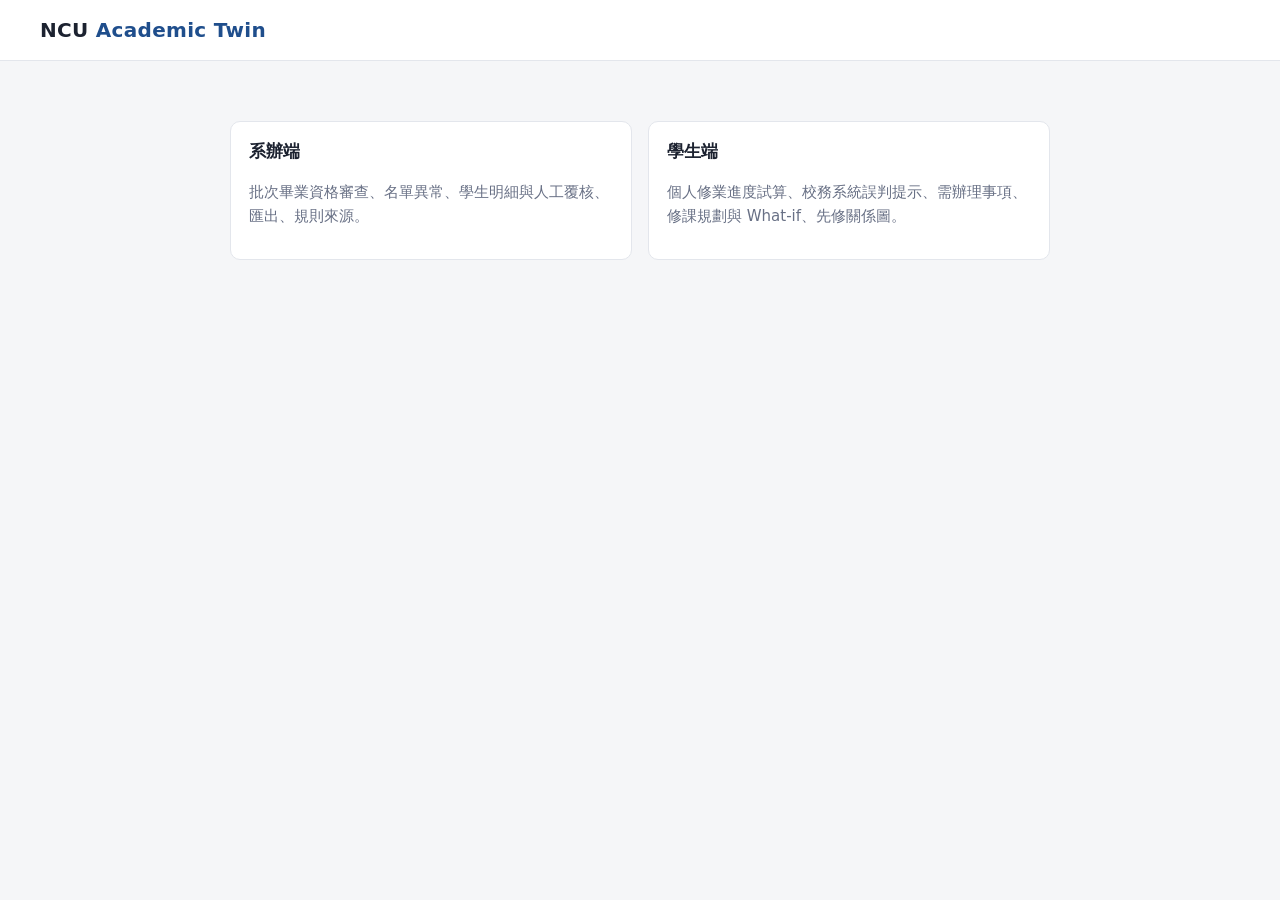
==== commit d682d662: "Split into office and student sides for two-team development Split the single web page into office.h" ====
--- a/web/index.html
+++ b/web/index.html
@@ -4,652 +4,30 @@
 <meta charset="utf-8">
 <meta name="viewport" content="width=device-width, initial-scale=1">
 <title>NCU Academic Twin</title>
-<style>
-:root {
-  --bg: #f5f6f8; --panel: #ffffff; --ink: #1c2230; --muted: #687085; --line: #e3e6ec;
-  --accent: #1f4e8c; --accent-soft: #e6eef9;
-  --pass: #1f8a4c; --pass-soft: #e3f4ea;
-  --warn: #b7791f; --warn-soft: #fbf1df;
-  --fail: #c53030; --fail-soft: #fce8e8;
-  --review: #6b46c1; --review-soft: #efe9fb;
-  --c-required: #1f4e8c; --c-college: #2c7a7b; --c-selective: #b7791f;
-  --radius: 10px;
-}
-@media (prefers-color-scheme: dark) {
-  :root {
-    --bg: #12151c; --panel: #1b1f29; --ink: #e6e9f0; --muted: #9aa3b5; --line: #2c3240;
-    --accent: #7aa7e6; --accent-soft: #1f2b40;
-    --pass: #5cc489; --pass-soft: #173226; --warn: #e6b45c; --warn-soft: #3a2e17;
-    --fail: #f07a7a; --fail-soft: #3b1d1f; --review: #b49af0; --review-soft: #2a2240;
-    --c-required: #7aa7e6; --c-college: #5fc4c4; --c-selective: #e6b45c;
-  }
-}
-* { box-sizing: border-box; }
-body { margin: 0; background: var(--bg); color: var(--ink);
-  font: 15px/1.6 "Noto Sans TC", "Microsoft JhengHei", system-ui, sans-serif; }
-header { background: var(--panel); border-bottom: 1px solid var(--line); position: sticky; top: 0; z-index: 5; }
-.bar { max-width: 1240px; margin: 0 auto; padding: 14px 20px 0; display: flex; flex-wrap: wrap; align-items: baseline; gap: 6px 16px; }
-.brand { font-size: 20px; font-weight: 700; letter-spacing: .3px; }
-.brand span { color: var(--accent); }
-.sub { color: var(--muted); font-size: 13px; }
-nav { max-width: 1240px; margin: 0 auto; padding: 0 20px; display: flex; gap: 4px; overflow-x: auto; }
-nav button { border: 0; background: none; color: var(--muted); padding: 10px 14px; font: inherit; cursor: pointer;
-  border-bottom: 2px solid transparent; white-space: nowrap; }
-nav button.active { color: var(--accent); border-bottom-color: var(--accent); font-weight: 600; }
-main { max-width: 1240px; margin: 0 auto; padding: 20px; }
-.view { display: none; } .view.active { display: block; }
-.card { background: var(--panel); border: 1px solid var(--line); border-radius: var(--radius); padding: 16px 18px; }
-h2 { font-size: 17px; margin: 0 0 12px; } h3 { font-size: 15px; margin: 0 0 10px; }
-.muted { color: var(--muted); } .small { font-size: 12.5px; }
-.grid { display: grid; gap: 16px; grid-template-columns: minmax(0, 1fr); }
-.grid > * { min-width: 0; }
-.stats { grid-template-columns: repeat(4, minmax(0, 1fr)); margin-bottom: 16px; }
-.stat { cursor: pointer; } .stat .n { font-size: 28px; font-weight: 700; }
-.stat.selected { outline: 2px solid var(--accent); }
-.chip { display: inline-flex; align-items: center; gap: 4px; padding: 1px 9px; border-radius: 999px; font-size: 12.5px;
-  font-weight: 600; white-space: nowrap; }
-.PASS { color: var(--pass); background: var(--pass-soft); } .WARNING { color: var(--warn); background: var(--warn-soft); }
-.FAIL { color: var(--fail); background: var(--fail-soft); } .MANUAL_REVIEW { color: var(--review); background: var(--review-soft); }
-table { width: 100%; border-collapse: collapse; }
-th, td { text-align: left; padding: 10px 8px; border-bottom: 1px solid var(--line); vertical-align: top; }
-th { color: var(--muted); font-weight: 500; font-size: 13px; }
-tbody tr { cursor: pointer; } tbody tr:hover { background: var(--accent-soft); }
-.meter { height: 8px; background: var(--line); border-radius: 99px; overflow: hidden; min-width: 80px; }
-.meter > div { height: 100%; background: var(--accent); border-radius: 99px; }
-.meter.ok > div { background: var(--pass); } .meter.bad > div { background: var(--fail); }
-select, input { font: inherit; color: var(--ink); background: var(--panel); border: 1px solid var(--line);
-  border-radius: 8px; padding: 6px 10px; }
-button.primary { font: inherit; border: 0; background: var(--accent); color: #fff; border-radius: 8px; padding: 7px 16px;
-  cursor: pointer; font-weight: 600; }
-button.ghost, a.ghost { font: inherit; border: 1px solid var(--line); background: var(--panel); color: var(--ink); border-radius: 8px;
-  padding: 6px 12px; cursor: pointer; }
-.student-head { display: flex; flex-wrap: wrap; align-items: center; gap: 12px 20px; margin-bottom: 16px; }
-.big { font-size: 34px; font-weight: 700; line-height: 1; }
-.two { grid-template-columns: minmax(0, 5fr) minmax(0, 7fr); align-items: start; }
-.req { border: 1px solid var(--line); border-radius: 8px; padding: 10px 12px; margin-bottom: 8px; }
-.req.bad { border-left: 4px solid var(--fail); } .req.ok { border-left: 4px solid var(--pass); }
-.req.pending { border-left: 4px solid var(--review); }
-.req-top { display: flex; justify-content: space-between; gap: 8px; }
-.req .cite { font-size: 12px; color: var(--muted); margin-top: 4px; }
-.courses { display: flex; flex-wrap: wrap; gap: 4px; margin-top: 6px; }
-.course { font-size: 12.5px; padding: 2px 8px; border-radius: 6px; background: var(--accent-soft); color: var(--ink);
-  border: 1px solid transparent; }
-.course.moved { background: var(--fail-soft); border-color: var(--fail); }
-.course code, .course .code { color: var(--muted); font-size: 11.5px; margin-right: 3px; }
-.stack { display: flex; height: 14px; border-radius: 99px; overflow: hidden; background: var(--line); margin: 8px 0 6px; }
-.legend { display: flex; flex-wrap: wrap; gap: 4px 14px; font-size: 12.5px; color: var(--muted); }
-.legend i { display: inline-block; width: 9px; height: 9px; border-radius: 2px; margin-right: 5px; }
-.issue { padding: 8px 10px; border-radius: 8px; margin-bottom: 6px; font-size: 13.5px; }
-.timeline { display: grid; grid-auto-flow: column; grid-auto-columns: minmax(150px, 1fr); gap: 8px; overflow-x: auto;
-  padding-bottom: 6px; }
-.term { border: 1px solid var(--line); border-radius: 8px; padding: 8px; min-height: 120px; background: var(--bg); }
-.term.away { background: var(--review-soft); }
-.term.grad { border-color: var(--pass); }
-.term-head { display: flex; justify-content: space-between; font-weight: 600; font-size: 13.5px; margin-bottom: 6px; }
-.term .course { display: block; margin-bottom: 4px; }
-.other { font-size: 12px; color: var(--muted); border: 1px dashed var(--line); border-radius: 6px; padding: 2px 6px; }
-.whatif { display: flex; flex-wrap: wrap; gap: 8px 12px; align-items: end; margin: 6px 0 12px; }
-.whatif label { display: flex; flex-direction: column; font-size: 12.5px; color: var(--muted); gap: 3px; }
-.verdict { padding: 12px 14px; border-radius: 8px; margin: 12px 0; font-weight: 600; }
-.verdict.delay { background: var(--fail-soft); color: var(--fail); } .verdict.same { background: var(--pass-soft); color: var(--pass); }
-.impact { margin: 6px 0 0; padding-left: 18px; font-weight: 400; color: var(--ink); }
-details summary { cursor: pointer; color: var(--muted); font-size: 13.5px; }
-.graph-wrap { overflow-x: auto; }
-svg .node rect { fill: var(--panel); stroke: var(--line); stroke-width: 1.5; rx: 7; }
-svg .node text { fill: var(--ink); font-size: 12.5px; }
-svg .node .tcode { fill: var(--muted); font-size: 10.5px; }
-svg .node { cursor: pointer; }
-svg .node.sel rect { stroke: var(--accent); stroke-width: 3; }
-svg .node.anc rect { fill: var(--warn-soft); stroke: var(--warn); }
-svg .node.desc rect { fill: var(--fail-soft); stroke: var(--fail); }
-svg .node.dim { opacity: .3; }
-svg .edge { fill: none; stroke: var(--muted); stroke-width: 1.3; opacity: .55; }
-svg .edge.soft { stroke-dasharray: 5 4; }
-svg .edge.hot { stroke: var(--accent); opacity: 1; stroke-width: 2; }
-.side { position: sticky; top: 110px; }
-ol.assume li { margin-bottom: 8px; }
-.empty { color: var(--muted); padding: 20px; text-align: center; }
-.review-form { display: flex; flex-wrap: wrap; gap: 6px; margin-top: 6px; }
-.review-form select, .review-form input { padding: 3px 8px; font-size: 12.5px; min-width: 0; }
-.review-form input.note { flex: 1 1 160px; }
-.review-form button { padding: 3px 12px; font-size: 12.5px; }
-.issue.reviewed { background: var(--bg); border: 1px solid var(--line); }
-.issue .outdated { color: var(--warn); }
-.upload { display: flex; flex-wrap: wrap; gap: 8px 16px; align-items: end; }
-.upload label { display: flex; flex-direction: column; font-size: 12.5px; color: var(--muted); gap: 3px; min-width: 0; }
-.upload input[type=file] { max-width: 100%; }
-.upload-errors { margin: 10px 0 0; padding: 10px 12px 10px 30px; border-radius: 8px; font-size: 13px;
-  color: var(--fail); background: var(--fail-soft); max-height: 220px; overflow-y: auto; }
-@media (max-width: 900px) {
-  .two { grid-template-columns: 1fr; } .stats { grid-template-columns: repeat(2, 1fr); }
-  .hide-sm { display: none; } main { padding: 16px; } .side { position: static; }
-}
-</style>
+<link rel="stylesheet" href="assets/common.css">
 </head>
 <body>
 <header>
-  <div class="bar">
+  <div class="bar" style="padding-bottom: 14px">
     <div class="brand">NCU <span>Academic Twin</span></div>
     <div class="sub" id="program"></div>
   </div>
-  <nav>
-    <button data-view="batch" class="active">系辦畢審</button>
-    <button data-view="student">學生 Academic Twin</button>
-    <button data-view="graph">先修關係圖</button>
-    <button data-view="rules">規則來源</button>
-  </nav>
 </header>
 
 <main>
-  <!-- 系辦畢審 -->
-  <section class="view active" id="view-batch">
-    <div class="card" style="margin-bottom: 16px">
-      <h2>資料來源 <span class="muted small" id="data-source"></span></h2>
-      <div class="upload">
-        <label>修課紀錄 CSV<input type="file" id="records-file" accept=".csv,text/csv"></label>
-        <label>應屆名單 CSV<input type="file" id="roster-file" accept=".csv,text/csv"></label>
-        <button class="primary" id="upload-btn">上傳並重新審查</button>
-        <button class="ghost" id="reset-btn">還原示例資料</button>
-      </div>
-      <div class="muted small" style="margin-top: 8px">
-        修課紀錄欄位：student_id,code,name,credits,grade,term,category（category 可空白）；名單需有 student_id 欄，可加選填的 english_passed 欄（Y／N，空白表示未知）與 cohort 欄（入學學年度，空白視為 114）。
-        可只換其中一份。資料只存在這次執行的記憶體中，關掉伺服器就回到示例資料。
-      </div>
-      <div id="upload-msg"></div>
-    </div>
-    <div class="grid stats" id="stats"></div>
-    <div class="card">
-      <h2>批次畢業資格審查 <span class="muted small">點一列看該生細節</span>
-        <a class="ghost small" href="/api/export.csv" download style="float: right; text-decoration: none; padding: 4px 12px">匯出 CSV</a></h2>
-      <table>
-        <thead><tr><th>學號</th><th>判定</th><th>總學分</th><th class="hide-sm">規則符合</th><th>原因</th></tr></thead>
-        <tbody id="batch-rows"></tbody>
-      </table>
-    </div>
-    <div class="card" id="roster-card" style="margin-top: 16px">
-      <h2>名單異常 <span class="muted small">應屆名單與修課紀錄比對，以下學生未納入審查</span></h2>
-      <table>
-        <thead><tr><th>學號</th><th>問題</th></tr></thead>
-        <tbody id="roster-rows"></tbody>
-      </table>
-    </div>
-  </section>
-
-  <!-- 學生 -->
-  <section class="view" id="view-student">
-    <div class="student-head">
-      <label class="muted small">學生 <select id="student-select"></select></label>
-      <span id="student-status"></span>
-      <div><span class="big" id="student-credits"></span> <span class="muted">/ 128 學分</span></div>
-      <span class="muted small" id="student-next"></span>
-      <a class="ghost small" id="student-report" target="_blank" style="text-decoration: none; padding: 4px 12px">列印審查明細</a>
-    </div>
-    <div class="grid two">
-      <div class="grid">
-        <div class="card">
-          <h3>學分採計</h3>
-          <div class="stack" id="breakdown-bar"></div>
-          <div class="legend" id="breakdown-legend"></div>
-        </div>
-        <div class="card" id="issues-card">
-          <h3>需要注意</h3>
-          <div id="reviewer-row" class="small muted" style="margin-bottom: 8px">
-            覆核人 <input id="reviewer" placeholder="姓名" style="padding: 3px 8px; font-size: 12.5px; width: 120px">
-            <span>系辦對無法自動判定的紀錄做決定，存檔後立即重新審查。</span>
-          </div>
-          <div id="issues"></div>
-          <div id="review-msg"></div>
-          <details id="review-history-box" style="margin-top: 8px">
-            <summary>覆核歷程（<span id="review-history-count"></span> 筆）</summary>
-            <div id="review-history" class="small" style="margin-top: 6px"></div>
-          </details>
-        </div>
-        <div class="card">
-          <h3>畢業條件 <span class="muted small" id="req-summary"></span></h3>
-          <div id="requirements"></div>
-        </div>
-      </div>
-      <div class="grid">
-        <div class="card">
-          <h3>到畢業的修課路徑</h3>
-          <div class="muted small" style="margin-bottom:8px">每學期上限 <span id="cap"></span> 學分；先排先修鏈最長的課。順序依「建議先修」，非正式擋修。</div>
-          <div class="timeline" id="base-plan"></div>
-        </div>
-        <div class="card">
-          <h3>What-if 模擬</h3>
-          <div class="whatif">
-            <label>如果這門課
-              <select id="skip-course"><option value="">（不設定）</option></select></label>
-            <label>在這學期不修
-              <select id="skip-term"></select></label>
-            <label>出國交換學期
-              <select id="away-term"><option value="">（不設定）</option></select></label>
-            <label>交換可抵學分
-              <input id="away-credits" type="number" value="15" min="0" max="25" style="width:80px"></label>
-            <button class="primary" id="run-sim">模擬</button>
-            <button class="ghost" id="reset-sim">清除</button>
-          </div>
-          <div id="sim-result"><div class="muted small">選一門課與學期，或選擇交換學期，看看會不會延畢。</div></div>
-        </div>
-        <div class="card">
-          <details>
-            <summary>修課紀錄（<span id="record-count"></span> 筆）</summary>
-            <table style="margin-top:8px">
-              <thead><tr><th>學期</th><th>課號</th><th>課名</th><th>學分</th><th>成績</th><th>類別</th></tr></thead>
-              <tbody id="records"></tbody>
-            </table>
-          </details>
-        </div>
-      </div>
-    </div>
-  </section>
-
-  <!-- 先修關係圖 -->
-  <section class="view" id="view-graph">
-    <div class="grid">
-      <div class="card">
-        <h2>先修關係圖 <span class="muted small">實線＝正式擋修，虛線＝建議先修（推論）；點課程看影響範圍</span></h2>
-        <div class="graph-wrap"><svg id="dag"></svg></div>
-        <h3 style="margin-top:16px">其他課程（無先修關係）</h3>
-        <div class="courses" id="isolated"></div>
-      </div>
-      <div class="grid" style="grid-template-columns:repeat(auto-fit,minmax(320px,1fr));align-items:start">
-        <div class="card" id="impact-card"><div class="muted">點選左邊任一門課。</div></div>
-        <div class="card">
-          <h3>瓶頸課排行</h3>
-          <table><tbody id="bottlenecks"></tbody></table>
-        </div>
-      </div>
-    </div>
-  </section>
-
-  <!-- 規則來源 -->
-  <section class="view" id="view-rules">
-    <div class="grid">
-      <div class="card"><h2>規則來源</h2><ul id="sources"></ul></div>
-      <div class="card">
-        <h2>尚待系辦確認的假設</h2>
-        <p class="muted small">以下是官方文件沒寫清楚、規則庫暫時採用的解讀。所有正式判定仍以規則條文為準。</p>
-        <ol class="assume" id="assumptions"></ol>
-      </div>
-    </div>
-  </section>
+  <div class="landing">
+    <a class="card" href="office.html">
+      <h2>系辦端</h2>
+      <p class="muted">批次畢業資格審查、名單異常、學生明細與人工覆核、匯出、規則來源。</p>
+    </a>
+    <a class="card" href="student.html">
+      <h2>學生端</h2>
+      <p class="muted">個人修業進度試算、校務系統誤判提示、需辦理事項、修課規劃與 What-if、先修關係圖。</p>
+    </a>
+  </div>
 </main>
 
-<script>
-const STATUS = {
-  PASS: "✅ Pass", WARNING: "⚠️ Warning", FAIL: "❌ Fail", MANUAL_REVIEW: "🔍 Manual Review",
-};
-const BREAKDOWN_COLORS = ["var(--c-required)", "var(--c-selective)", "var(--c-college)", "#8a6fd1", "#d16f9e", "#6fa8d1", "#9aa3b5"];
-const $ = (s) => document.querySelector(s);
-const esc = (s) => String(s).replace(/[&<>"]/g, (c) => ({ "&": "&amp;", "<": "&lt;", ">": "&gt;", '"': "&quot;" }[c]));
-const chip = (status) => `<span class="chip ${status}">${STATUS[status]}</span>`;
-const courseTag = (c, cls = "") => `<span class="course ${cls}"><span class="code">${esc(c.code)}</span>${esc(c.name)}</span>`;
-
-async function api(path, options) {
-  const res = await fetch(path, options);
-  const data = await res.json();
-  if (!res.ok) throw Object.assign(new Error(data.error || res.statusText), { details: data.errors || [] });
-  return data;
-}
-
-let META = null, BATCH = [], CURRENT = null, BASE_PLAN = null, statusFilter = null;
-
-// ---------- 分頁 ----------
-function show(view) {
-  document.querySelectorAll("nav button").forEach((b) => b.classList.toggle("active", b.dataset.view === view));
-  document.querySelectorAll(".view").forEach((v) => v.classList.toggle("active", v.id === `view-${view}`));
-  try { localStorage.setItem("twin-view", view); } catch {}
-}
-document.querySelectorAll("nav button").forEach((b) => b.addEventListener("click", () => show(b.dataset.view)));
-
-// ---------- 系辦畢審 ----------
-function renderBatch() {
-  const counts = { PASS: 0, WARNING: 0, FAIL: 0, MANUAL_REVIEW: 0 };
-  BATCH.forEach((s) => counts[s.status]++);
-  $("#stats").innerHTML = Object.keys(counts).map((k) => `
-    <div class="card stat ${statusFilter === k ? "selected" : ""}" data-status="${k}">
-      <div class="small">${chip(k)}</div><div class="n">${counts[k]}</div>
-      <div class="muted small">${{ PASS: "條件全部符合", WARNING: "可能有問題，需確認", FAIL: "明確缺少條件", MANUAL_REVIEW: "需人工判斷" }[k]}</div>
-    </div>`).join("");
-  document.querySelectorAll(".stat").forEach((el) => el.addEventListener("click", () => {
-    statusFilter = statusFilter === el.dataset.status ? null : el.dataset.status;
-    renderBatch();
-  }));
-  const rows = BATCH.filter((s) => !statusFilter || s.status === statusFilter);
-  $("#batch-rows").innerHTML = rows.map((s) => {
-    const pct = Math.min(100, (s.total_credits / 128) * 100);
-    return `<tr data-id="${esc(s.id)}">
-      <td><b>${esc(s.id)}</b></td>
-      <td>${chip(s.status)}</td>
-      <td><div>${s.total_credits}</div><div class="meter ${pct >= 100 ? "ok" : ""}"><div style="width:${pct}%"></div></div></td>
-      <td class="hide-sm">${s.satisfied} / ${s.requirements}</td>
-      <td class="small">${s.reasons.map(esc).join("<br>") || '<span class="muted">全部符合</span>'}${s.reviewed ? `<div class="muted">已人工覆核 ${s.reviewed} 筆</div>` : ""}</td>
-    </tr>`;
-  }).join("") || `<tr><td colspan="5" class="empty">沒有符合的學生</td></tr>`;
-  document.querySelectorAll("#batch-rows tr[data-id]").forEach((tr) =>
-    tr.addEventListener("click", () => { loadStudent(tr.dataset.id); show("student"); }));
-}
-
-function renderRoster(rows) {
-  $("#roster-rows").innerHTML = rows.map((a) =>
-    `<tr><td><b>${a.id ? esc(a.id) : "—"}</b></td><td class="small">${esc(a.message)}</td></tr>`
-  ).join("") || `<tr><td colspan="2" class="empty">名單比對無異常</td></tr>`;
-}
-
-// ---------- 學生 ----------
-async function loadStudent(id) {
-  $("#student-select").value = id;
-  const s = await api(`/api/students/${encodeURIComponent(id)}`);
-  CURRENT = s;
-  $("#student-status").innerHTML = chip(s.status);
-  $("#student-credits").textContent = s.total_credits;
-  $("#student-next").textContent = `下一學期：${s.next_term}`;
-  $("#student-report").href = `/api/students/${encodeURIComponent(s.id)}/report`;
-
-  // 學分採計
-  const entries = Object.entries(s.credit_breakdown);
-  const total = Math.max(128, s.total_credits);
-  $("#breakdown-bar").innerHTML = entries.map(([k, v], i) =>
-    `<div title="${esc(k)} ${v}" style="width:${(v / total) * 100}%;background:${BREAKDOWN_COLORS[i % BREAKDOWN_COLORS.length]}"></div>`).join("");
-  $("#breakdown-legend").innerHTML = entries.map(([k, v], i) =>
-    `<span><i style="background:${BREAKDOWN_COLORS[i % BREAKDOWN_COLORS.length]}"></i>${esc(k)} ${v}</span>`).join("")
-    + (s.total_credits < 128 ? `<span><i style="background:var(--line)"></i>尚缺 ${128 - s.total_credits}</span>` : "");
-
-  // 需要注意
-  const iss = s.issues, out = [];
-  iss.review.forEach((r) => out.push(`<div class="issue MANUAL_REVIEW">🔍 <b>${esc(r.code)} ${esc(r.name)}</b>（${r.term}，類別「${esc(r.category)}」）需人工判斷如何採計${reviewForm(r)}</div>`));
-  iss.failed.forEach((r) => out.push(`<div class="issue FAIL">✘ <b>${esc(r.code)} ${esc(r.name)}</b>（${r.term}）${r.grade} 分不及格，尚未重修通過</div>`));
-  iss.dept_unverified.forEach((r) => out.push(`<div class="issue WARNING">⚠ <b>${esc(r.code)} ${esc(r.name)}</b>（${r.term}）不在規則庫，暫以本系選修 ${r.credits} 學分計${reviewForm(r)}</div>`));
-  s.reviews.forEach((r) => out.push(`<div class="issue reviewed">✓ <b>${esc(r.code)} ${esc(r.name)}</b>（${r.term}）已覆核：<b>${esc(r.label)}</b>
-    <div class="muted small">${esc(r.reviewer)}・${esc(r.decided_at)}${r.note ? `・${esc(r.note)}` : ""}
-      ${r.outdated ? `<span class="outdated">・決定時的規則版本為 ${esc(r.rule_version)}，規則庫已更新，建議再確認</span>` : ""}</div>
-    <div class="review-form" data-code="${esc(r.code)}" data-term="${esc(r.term)}">
-      <input class="note" placeholder="撤銷原因（選填）"><button class="ghost" data-action="revoke">撤銷決定</button></div></div>`));
-  $("#issues").innerHTML = out.join("");
-  $("#issues-card").style.display = out.length || s.review_history.length ? "" : "none";
-  $("#reviewer-row").style.display = iss.review.length || iss.dept_unverified.length || s.reviews.length ? "" : "none";
-  $("#review-msg").innerHTML = "";
-  $("#review-history-box").style.display = s.review_history.length ? "" : "none";
-  $("#review-history-count").textContent = s.review_history.length;
-  $("#review-history").innerHTML = s.review_history.map((e) =>
-    `<div style="margin-bottom: 4px">${esc(e.decided_at)}・${esc(e.reviewer)}：${esc(e.code)}（${esc(e.term)}）${esc(e.label)}${e.note ? `・${esc(e.note)}` : ""}</div>`).join("");
-  document.querySelectorAll("#issues .review-form button").forEach((b) => b.addEventListener("click", () => submitReview(s.id, b)));
-
-  // 畢業條件
-  const ok = s.requirements.filter((r) => r.satisfied).length;
-  $("#req-summary").textContent = `${ok} / ${s.requirements.length} 符合`;
-  $("#requirements").innerHTML = s.requirements
-    .slice().sort((a, b) => a.satisfied - b.satisfied || b.pending - a.pending)
-    .map((r) => {
-      const pct = r.need ? Math.min(100, (r.have / r.need) * 100) : 100;
-      const unit = r.kind.includes("credits") ? "學分" : "門";
-      let detail = "";
-      if (r.pending) {
-        detail = `<div class="small" style="margin-top:6px">修課紀錄無法判斷，請確認是否已通過英檢（應屆名單 english_passed 欄）</div>`;
-      } else if (!r.satisfied) {
-        detail = r.missing.length
-          ? `<div class="small" style="margin-top:6px">缺：</div><div class="courses">${r.missing.map((c) => courseTag(c)).join("")}</div>`
-          : `<div class="small" style="margin-top:6px">尚缺 ${r.shortfall} ${unit}</div>`;
-      }
-      const state = r.satisfied ? "ok" : r.pending ? "pending" : "bad";
-      return `<div class="req ${state}">
-        <div class="req-top"><b>${{ ok: "✔", pending: "?", bad: "✘" }[state]} ${esc(r.title)}</b><span class="muted small">${r.have} / ${r.need}${r.detail ? `・${esc(r.detail)}` : ""}</span></div>
-        <div class="meter ${state === "pending" ? "" : state}" style="margin-top:6px"><div style="width:${pct}%"></div></div>
-        ${detail}
-        <div class="cite">依據：${esc(r.citation)}</div>
-      </div>`;
-    }).join("");
-
-  // 修課紀錄
-  $("#record-count").textContent = s.records.length;
-  $("#records").innerHTML = s.records.map((r) => `<tr style="cursor:default">
-    <td>${r.term}</td><td>${esc(r.code)}</td><td>${esc(r.name)}</td><td>${r.credits}</td>
-    <td style="color:${r.grade < 60 ? "var(--fail)" : "inherit"}">${r.grade}</td><td class="muted">${esc(r.category)}</td></tr>`).join("");
-
-  // 路徑
-  const sim = await api(`/api/students/${encodeURIComponent(id)}/simulate`);
-  BASE_PLAN = sim.base;
-  $("#base-plan").innerHTML = renderPlan(sim.base);
-  fillWhatIf(sim.base);
-  $("#sim-result").innerHTML = `<div class="muted small">選一門課與學期，或選擇交換學期，看看會不會延畢。</div>`;
-}
-
-function renderPlan(plan, moved = new Set(), away = "") {
-  if (!plan.terms.length) return `<div class="empty">已符合所有畢業條件</div>`;
-  const cols = plan.terms.map((t) => {
-    const grad = t.term === plan.graduation;
-    return `<div class="term ${t.term === away ? "away" : ""} ${grad ? "grad" : ""}">
-      <div class="term-head"><span>${t.term}${grad ? " 🎓" : ""}</span><span class="muted small">${t.credits} 學分</span></div>
-      ${t.term === away ? '<div class="small" style="margin-bottom:4px">✈ 出國交換</div>' : ""}
-      ${t.courses.map((c) => courseTag(c, moved.has(c.code) ? "moved" : "")).join("")}
-      ${t.other_credits ? `<div class="other">其他學分 ${t.other_credits}</div>` : ""}
-      ${!t.courses.length && !t.other_credits ? '<div class="muted small">（無本系課程）</div>' : ""}
-    </div>`;
-  }).join("");
-  const warn = plan.unplaceable.length
-    ? `<div class="issue FAIL" style="margin-top:8px">排不進去：${plan.unplaceable.map((c) => courseTag(c)).join(" ")}</div>` : "";
-  return cols + warn;
-}
-
-function fillWhatIf(plan) {
-  const planned = plan.terms.flatMap((t) => t.courses.map((c) => ({ ...c, term: t.term })));
-  $("#skip-course").innerHTML = `<option value="">（不設定）</option>` +
-    planned.map((c) => `<option value="${c.code}" data-term="${c.term}">${c.code} ${esc(c.name)}（原排 ${c.term}）</option>`).join("");
-  const terms = plan.terms.map((t) => t.term);
-  $("#skip-term").innerHTML = terms.map((t) => `<option>${t}</option>`).join("");
-  $("#away-term").innerHTML = `<option value="">（不設定）</option>` + terms.map((t) => `<option>${t}</option>`).join("");
-}
-
-$("#skip-course").addEventListener("change", (e) => {
-  const opt = e.target.selectedOptions[0];
-  if (opt && opt.dataset.term) $("#skip-term").value = opt.dataset.term;
-});
-
-$("#reset-sim").addEventListener("click", () => {
-  $("#skip-course").value = ""; $("#away-term").value = "";
-  $("#base-plan").innerHTML = renderPlan(BASE_PLAN);
-  $("#sim-result").innerHTML = `<div class="muted small">選一門課與學期，或選擇交換學期，看看會不會延畢。</div>`;
-});
-
-$("#run-sim").addEventListener("click", async () => {
-  const params = new URLSearchParams();
-  const code = $("#skip-course").value, away = $("#away-term").value;
-  if (code) params.append("skip", `${code}@${$("#skip-term").value}`);
-  if (away) { params.append("away", away); params.append("away_credits", $("#away-credits").value || "0"); }
-  if (!code && !away) {
-    $("#sim-result").innerHTML = `<div class="muted small">請先選一門課，或選一個交換學期。</div>`;
-    return;
-  }
-  try {
-    const sim = await api(`/api/students/${encodeURIComponent(CURRENT.id)}/simulate?${params}`);
-    const sc = sim.scenario;
-    const movedCodes = new Set(sim.base.terms.flatMap((t) => t.courses.map((c) => [c.code, t.term]))
-      .filter(([c, t]) => { const n = sc.terms.find((x) => x.courses.some((y) => y.code === c)); return !n || n.term !== t; })
-      .map(([c]) => c));
-    const delayed = sc.delay_terms > 0 || !sc.feasible;
-    $("#sim-result").innerHTML = `
-      <div class="small muted">條件：${sc.conditions.map(esc).join("；")}</div>
-      <div class="verdict ${delayed ? "delay" : "same"}">
-        ${!sc.feasible ? "⚠ 此方案排不完" : delayed ? `會延畢 ${sc.delay_terms} 學期：${sim.base.graduation} → ${sc.graduation}` : `不影響畢業：仍可在 ${sc.graduation} 畢業`}
-        <ul class="impact">${sc.impact.slice(0, -1).map((l) => `<li>${esc(l)}</li>`).join("")}</ul>
-      </div>
-      <div class="muted small" style="margin-bottom:6px">模擬後的路徑（紅框＝被往後推的課）</div>
-      <div class="timeline">${renderPlan(sc, movedCodes, away)}</div>`;
-  } catch (err) {
-    $("#sim-result").innerHTML = `<div class="issue FAIL">${esc(err.message)}</div>`;
-  }
-});
-
-$("#student-select").addEventListener("change", (e) => loadStudent(e.target.value));
-
-// ---------- 先修關係圖 ----------
-function renderGraph() {
-  const { courses, edges } = META;
-  const byCode = Object.fromEntries(courses.map((c) => [c.code, c]));
-  const linked = new Set(edges.flatMap((e) => [e.from, e.to]));
-  const nodes = courses.filter((c) => linked.has(c.code));
-  // 層級 = 最長先修鏈深度（courses 已是拓樸順序）
-  const layer = {};
-  nodes.forEach((c) => {
-    const parents = edges.filter((e) => e.to === c.code).map((e) => layer[e.from] ?? 0);
-    layer[c.code] = parents.length ? Math.max(...parents) + 1 : 0;
-  });
-  const cols = {};
-  nodes.forEach((c) => (cols[layer[c.code]] ||= []).push(c.code));
-  const W = 140, H = 44, GX = 26, GY = 12, PAD = 6;
-  const pos = {};
-  Object.entries(cols).forEach(([l, codes]) => codes.forEach((code, i) => {
-    pos[code] = { x: PAD + l * (W + GX), y: PAD + i * (H + GY) };
-  }));
-  const width = PAD * 2 + Object.keys(cols).length * (W + GX) - GX;
-  const height = PAD * 2 + Math.max(...Object.values(cols).map((c) => c.length)) * (H + GY) - GY;
-  const svg = $("#dag");
-  svg.setAttribute("width", width); svg.setAttribute("height", height);
-  svg.setAttribute("viewBox", `0 0 ${width} ${height}`);
-  const typeColor = { required: "var(--c-required)", college: "var(--c-college)", selective: "var(--c-selective)" };
-  svg.innerHTML = edges.map((e) => {
-    const a = pos[e.from], b = pos[e.to];
-    const x1 = a.x + W, y1 = a.y + H / 2, x2 = b.x, y2 = b.y + H / 2, mx = (x1 + x2) / 2;
-    return `<path class="edge ${e.soft ? "soft" : ""}" data-from="${e.from}" data-to="${e.to}" d="M${x1},${y1} C${mx},${y1} ${mx},${y2} ${x2},${y2}"/>`;
-  }).join("") + nodes.map((c) => {
-    const p = pos[c.code];
-    return `<g class="node" data-code="${c.code}" transform="translate(${p.x},${p.y})">
-      <rect width="${W}" height="${H}"></rect>
-      <rect width="4" height="${H}" style="fill:${typeColor[c.type] || "var(--muted)"};stroke:none"></rect>
-      <text x="12" y="17" class="tcode">${c.code}・${c.terms.map((t) => (t === "fall" ? "上" : "下")).join("/")}</text>
-      <text x="12" y="34">${esc(c.name)}</text></g>`;
-  }).join("");
-  svg.querySelectorAll(".node").forEach((g) => g.addEventListener("click", () => selectCourse(g.dataset.code)));
-  $("#isolated").innerHTML = courses.filter((c) => !linked.has(c.code)).map((c) => courseTag(c)).join("");
-  $("#bottlenecks").innerHTML = META.bottlenecks.map((b) => `<tr data-code="${b.code}">
-    <td>${courseTag(b)}</td><td class="small muted">鏈長 ${b.depth}・卡住 ${b.blocked} 門</td></tr>`).join("");
-  document.querySelectorAll("#bottlenecks tr").forEach((tr) => tr.addEventListener("click", () => selectCourse(tr.dataset.code)));
-}
-
-async function selectCourse(code) {
-  const info = await api(`/api/courses/${encodeURIComponent(code)}`);
-  const anc = new Set(info.ancestors.map((c) => c.code)), desc = new Set(info.descendants.map((c) => c.code));
-  document.querySelectorAll("#dag .node").forEach((g) => {
-    const c = g.dataset.code;
-    g.classList.toggle("sel", c === code);
-    g.classList.toggle("anc", anc.has(c));
-    g.classList.toggle("desc", desc.has(c));
-    g.classList.toggle("dim", c !== code && !anc.has(c) && !desc.has(c));
-  });
-  const related = new Set([code, ...anc, ...desc]);
-  document.querySelectorAll("#dag .edge").forEach((e) =>
-    e.classList.toggle("hot", related.has(e.dataset.from) && related.has(e.dataset.to)));
-  $("#impact-card").innerHTML = `
-    <h3>${esc(info.code)} ${esc(info.name)}</h3>
-    <div class="muted small">${info.credits} 學分・開課：${info.terms.map((t) => (t === "fall" ? "上學期" : "下學期")).join("、")}</div>
-    <div style="margin-top:12px"><b>要先修</b>（${info.ancestors.length}）</div>
-    <div class="courses">${info.ancestors.map((c) => courseTag(c)).join("") || '<span class="muted small">無</span>'}</div>
-    <div style="margin-top:12px"><b>沒修會卡到</b>（${info.descendants.length}）</div>
-    <div class="courses">${info.descendants.map((c) => courseTag(c, "moved")).join("") || '<span class="muted small">無</span>'}</div>
-    ${info.soft ? '<div class="muted small" style="margin-top:10px">＊含建議先修：依建議修課學期推論，非正式擋修。</div>' : ""}`;
-}
-
-// ---------- 規則來源 ----------
-function renderRules() {
-  $("#sources").innerHTML = Object.entries(META.sources).map(([k, v]) => `<li>${esc(v)} <span class="muted small">(${k})</span></li>`).join("");
-  $("#assumptions").innerHTML = META.assumptions.map((a) => `<li>${esc(a)}</li>`).join("");
-}
-
-// ---------- 人工覆核 ----------
-function reviewForm(r) {
-  const options = [["dept_elective", "確認為本系選修"], ["outside", "外系認列"], ["exclude", "不採計"]]
-    .concat(META.categories.map((c) => [`category:${c}`, `歸入「${c}」`]));
-  return `<div class="review-form" data-code="${esc(r.code)}" data-term="${esc(r.term)}">
-    <select><option value="">選擇採計方式…</option>${options.map(([v, t]) => `<option value="${esc(v)}">${esc(t)}</option>`).join("")}</select>
-    <input class="note" placeholder="依據或備註（選填）">
-    <button class="primary" data-action="decide">確認</button></div>`;
-}
-
-async function submitReview(sid, button) {
-  const form = button.closest(".review-form"), msg = $("#review-msg");
-  const reviewer = $("#reviewer").value.trim();
-  const choice = button.dataset.action === "revoke" ? "revoke" : form.querySelector("select").value;
-  const fail = (text) => { msg.innerHTML = `<div class="small" style="color: var(--fail); margin-top: 6px">${esc(text)}</div>`; };
-  if (!reviewer) return fail("請先填寫覆核人。");
-  if (!choice) return fail("請選擇採計方式。");
-  try { localStorage.setItem("twin-reviewer", reviewer); } catch {}
-  const [action, category = ""] = choice.split(/:(.*)/);
-  try {
-    await api(`/api/students/${encodeURIComponent(sid)}/reviews`, {
-      method: "POST", headers: { "Content-Type": "application/json" },
-      body: JSON.stringify({ code: form.dataset.code, term: form.dataset.term, action, category, reviewer,
-                             note: form.querySelector("input.note").value }),
-    });
-    BATCH = await api("/api/students");
-    renderBatch();
-    $("#student-select").innerHTML = BATCH.map((s) => `<option value="${esc(s.id)}">${esc(s.id)}（${STATUS[s.status]}）</option>`).join("");
-    await loadStudent(sid);
-  } catch (e) {
-    fail(e.message);
-  }
-}
-try { $("#reviewer").value = localStorage.getItem("twin-reviewer") || ""; } catch {}
-
-// ---------- 資料上傳 ----------
-function renderSource(src) {
-  $("#data-source").textContent =
-    `修課紀錄 ${src.records}（${src.students} 位、${src.records_count} 筆）・應屆名單 ${src.roster}（${src.roster_count} 位）`;
-}
-
-async function loadData() {
-  let roster, src;
-  [BATCH, roster, src] = await Promise.all([api("/api/students"), api("/api/roster-anomalies"), api("/api/data-source")]);
-  renderSource(src);
-  renderRoster(roster);
-  $("#student-select").innerHTML = BATCH.map((s) => `<option value="${esc(s.id)}">${esc(s.id)}（${STATUS[s.status]}）</option>`).join("");
-  statusFilter = null;
-  renderBatch();
-  const first = BATCH.find((s) => s.status === "FAIL") || BATCH[0];
-  if (first) await loadStudent(first.id);
-}
-
-async function sendData(path, payload) {
-  const msg = $("#upload-msg");
-  msg.innerHTML = `<div class="muted small" style="margin-top: 8px">處理中…</div>`;
-  try {
-    await api(path, { method: "POST", headers: { "Content-Type": "application/json" }, body: JSON.stringify(payload) });
-    await loadData();
-    msg.innerHTML = `<div class="small" style="margin-top: 8px; color: var(--pass)">已套用，審查結果已更新。</div>`;
-    $("#records-file").value = $("#roster-file").value = "";
-  } catch (e) {
-    msg.innerHTML = `<div class="small" style="margin-top: 8px; color: var(--fail)"><b>${esc(e.message)}</b>，目前資料維持不變。</div>`
-      + (e.details?.length ? `<ul class="upload-errors">${e.details.map((d) => `<li>${esc(d)}</li>`).join("")}</ul>` : "");
-  }
-}
-
-const readFile = async (input) => {
-  const f = input.files[0];
-  return f ? { name: f.name, text: await f.text() } : null;
-};
-
-$("#upload-btn").addEventListener("click", async () => {
-  const records = await readFile($("#records-file")), roster = await readFile($("#roster-file"));
-  if (!records && !roster) {
-    $("#upload-msg").innerHTML = `<div class="small" style="margin-top: 8px; color: var(--fail)">請先選擇至少一個檔案。</div>`;
-    return;
-  }
-  await sendData("/api/upload", { records, roster });
-});
-$("#reset-btn").addEventListener("click", () => sendData("/api/reset", {}));
-
-// ---------- 啟動 ----------
-(async function init() {
-  META = await api("/api/meta");
-  $("#program").textContent = `${META.program}・${META.cohort} 學年度入學・規則庫依官方應修科目表`;
-  $("#cap").textContent = META.max_credits_per_term;
-  renderGraph();
-  renderRules();
-  await loadData();
-  let saved = null;
-  try { saved = localStorage.getItem("twin-view"); } catch {}
-  if (saved) show(saved);
-})();
-</script>
+<script src="assets/common.js"></script>
+<script>loadMeta();</script>
 </body>
 </html>
--- a/web/assets/common.css
+++ b/web/assets/common.css
@@ -0,0 +1,129 @@
+:root {
+  --bg: #f5f6f8; --panel: #ffffff; --ink: #1c2230; --muted: #687085; --line: #e3e6ec;
+  --accent: #1f4e8c; --accent-soft: #e6eef9;
+  --pass: #1f8a4c; --pass-soft: #e3f4ea;
+  --warn: #b7791f; --warn-soft: #fbf1df;
+  --fail: #c53030; --fail-soft: #fce8e8;
+  --review: #6b46c1; --review-soft: #efe9fb;
+  --c-required: #1f4e8c; --c-college: #2c7a7b; --c-selective: #b7791f;
+  --radius: 10px;
+}
+@media (prefers-color-scheme: dark) {
+  :root {
+    --bg: #12151c; --panel: #1b1f29; --ink: #e6e9f0; --muted: #9aa3b5; --line: #2c3240;
+    --accent: #7aa7e6; --accent-soft: #1f2b40;
+    --pass: #5cc489; --pass-soft: #173226; --warn: #e6b45c; --warn-soft: #3a2e17;
+    --fail: #f07a7a; --fail-soft: #3b1d1f; --review: #b49af0; --review-soft: #2a2240;
+    --c-required: #7aa7e6; --c-college: #5fc4c4; --c-selective: #e6b45c;
+  }
+}
+* { box-sizing: border-box; }
+body { margin: 0; background: var(--bg); color: var(--ink);
+  font: 15px/1.6 "Noto Sans TC", "Microsoft JhengHei", system-ui, sans-serif; }
+header { background: var(--panel); border-bottom: 1px solid var(--line); position: sticky; top: 0; z-index: 5; }
+.bar { max-width: 1240px; margin: 0 auto; padding: 14px 20px 0; display: flex; flex-wrap: wrap; align-items: baseline; gap: 6px 16px; }
+.brand { font-size: 20px; font-weight: 700; letter-spacing: .3px; }
+.brand span { color: var(--accent); }
+.sub { color: var(--muted); font-size: 13px; }
+nav { max-width: 1240px; margin: 0 auto; padding: 0 20px; display: flex; gap: 4px; overflow-x: auto; }
+nav button { border: 0; background: none; color: var(--muted); padding: 10px 14px; font: inherit; cursor: pointer;
+  border-bottom: 2px solid transparent; white-space: nowrap; }
+nav button.active { color: var(--accent); border-bottom-color: var(--accent); font-weight: 600; }
+main { max-width: 1240px; margin: 0 auto; padding: 20px; }
+.view { display: none; } .view.active { display: block; }
+.card { background: var(--panel); border: 1px solid var(--line); border-radius: var(--radius); padding: 16px 18px; }
+h2 { font-size: 17px; margin: 0 0 12px; } h3 { font-size: 15px; margin: 0 0 10px; }
+.muted { color: var(--muted); } .small { font-size: 12.5px; }
+.grid { display: grid; gap: 16px; grid-template-columns: minmax(0, 1fr); }
+.grid > * { min-width: 0; }
+.stats { grid-template-columns: repeat(4, minmax(0, 1fr)); margin-bottom: 16px; }
+.stat { cursor: pointer; } .stat .n { font-size: 28px; font-weight: 700; }
+.stat.selected { outline: 2px solid var(--accent); }
+.chip { display: inline-flex; align-items: center; gap: 4px; padding: 1px 9px; border-radius: 999px; font-size: 12.5px;
+  font-weight: 600; white-space: nowrap; }
+.PASS { color: var(--pass); background: var(--pass-soft); } .WARNING { color: var(--warn); background: var(--warn-soft); }
+.FAIL { color: var(--fail); background: var(--fail-soft); } .MANUAL_REVIEW { color: var(--review); background: var(--review-soft); }
+table { width: 100%; border-collapse: collapse; }
+th, td { text-align: left; padding: 10px 8px; border-bottom: 1px solid var(--line); vertical-align: top; }
+th { color: var(--muted); font-weight: 500; font-size: 13px; }
+tbody tr { cursor: pointer; } tbody tr:hover { background: var(--accent-soft); }
+.meter { height: 8px; background: var(--line); border-radius: 99px; overflow: hidden; min-width: 80px; }
+.meter > div { height: 100%; background: var(--accent); border-radius: 99px; }
+.meter.ok > div { background: var(--pass); } .meter.bad > div { background: var(--fail); }
+select, input { font: inherit; color: var(--ink); background: var(--panel); border: 1px solid var(--line);
+  border-radius: 8px; padding: 6px 10px; }
+button.primary { font: inherit; border: 0; background: var(--accent); color: #fff; border-radius: 8px; padding: 7px 16px;
+  cursor: pointer; font-weight: 600; }
+button.ghost, a.ghost { font: inherit; border: 1px solid var(--line); background: var(--panel); color: var(--ink); border-radius: 8px;
+  padding: 6px 12px; cursor: pointer; }
+.student-head { display: flex; flex-wrap: wrap; align-items: center; gap: 12px 20px; margin-bottom: 16px; }
+.big { font-size: 34px; font-weight: 700; line-height: 1; }
+.two { grid-template-columns: minmax(0, 5fr) minmax(0, 7fr); align-items: start; }
+.req { border: 1px solid var(--line); border-radius: 8px; padding: 10px 12px; margin-bottom: 8px; }
+.req.bad { border-left: 4px solid var(--fail); } .req.ok { border-left: 4px solid var(--pass); }
+.req.pending { border-left: 4px solid var(--review); }
+.req-top { display: flex; justify-content: space-between; gap: 8px; }
+.req .cite { font-size: 12px; color: var(--muted); margin-top: 4px; }
+.courses { display: flex; flex-wrap: wrap; gap: 4px; margin-top: 6px; }
+.course { font-size: 12.5px; padding: 2px 8px; border-radius: 6px; background: var(--accent-soft); color: var(--ink);
+  border: 1px solid transparent; }
+.course.moved { background: var(--fail-soft); border-color: var(--fail); }
+.course code, .course .code { color: var(--muted); font-size: 11.5px; margin-right: 3px; }
+.stack { display: flex; height: 14px; border-radius: 99px; overflow: hidden; background: var(--line); margin: 8px 0 6px; }
+.legend { display: flex; flex-wrap: wrap; gap: 4px 14px; font-size: 12.5px; color: var(--muted); }
+.legend i { display: inline-block; width: 9px; height: 9px; border-radius: 2px; margin-right: 5px; }
+.issue { padding: 8px 10px; border-radius: 8px; margin-bottom: 6px; font-size: 13.5px; }
+.timeline { display: grid; grid-auto-flow: column; grid-auto-columns: minmax(150px, 1fr); gap: 8px; overflow-x: auto;
+  padding-bottom: 6px; }
+.term { border: 1px solid var(--line); border-radius: 8px; padding: 8px; min-height: 120px; background: var(--bg); }
+.term.away { background: var(--review-soft); }
+.term.grad { border-color: var(--pass); }
+.term-head { display: flex; justify-content: space-between; font-weight: 600; font-size: 13.5px; margin-bottom: 6px; }
+.term .course { display: block; margin-bottom: 4px; }
+.other { font-size: 12px; color: var(--muted); border: 1px dashed var(--line); border-radius: 6px; padding: 2px 6px; }
+.whatif { display: flex; flex-wrap: wrap; gap: 8px 12px; align-items: end; margin: 6px 0 12px; }
+.whatif label { display: flex; flex-direction: column; font-size: 12.5px; color: var(--muted); gap: 3px; }
+.verdict { padding: 12px 14px; border-radius: 8px; margin: 12px 0; font-weight: 600; }
+.verdict.delay { background: var(--fail-soft); color: var(--fail); } .verdict.same { background: var(--pass-soft); color: var(--pass); }
+.impact { margin: 6px 0 0; padding-left: 18px; font-weight: 400; color: var(--ink); }
+details summary { cursor: pointer; color: var(--muted); font-size: 13.5px; }
+.graph-wrap { overflow-x: auto; }
+svg .node rect { fill: var(--panel); stroke: var(--line); stroke-width: 1.5; rx: 7; }
+svg .node text { fill: var(--ink); font-size: 12.5px; }
+svg .node .tcode { fill: var(--muted); font-size: 10.5px; }
+svg .node { cursor: pointer; }
+svg .node.sel rect { stroke: var(--accent); stroke-width: 3; }
+svg .node.anc rect { fill: var(--warn-soft); stroke: var(--warn); }
+svg .node.desc rect { fill: var(--fail-soft); stroke: var(--fail); }
+svg .node.dim { opacity: .3; }
+svg .edge { fill: none; stroke: var(--muted); stroke-width: 1.3; opacity: .55; }
+svg .edge.soft { stroke-dasharray: 5 4; }
+svg .edge.hot { stroke: var(--accent); opacity: 1; stroke-width: 2; }
+.side { position: sticky; top: 110px; }
+ol.assume li { margin-bottom: 8px; }
+.empty { color: var(--muted); padding: 20px; text-align: center; }
+.review-form { display: flex; flex-wrap: wrap; gap: 6px; margin-top: 6px; }
+.review-form select, .review-form input { padding: 3px 8px; font-size: 12.5px; min-width: 0; }
+.review-form input.note { flex: 1 1 160px; }
+.review-form button { padding: 3px 12px; font-size: 12.5px; }
+.issue.reviewed { background: var(--bg); border: 1px solid var(--line); }
+.issue .outdated { color: var(--warn); }
+.upload { display: flex; flex-wrap: wrap; gap: 8px 16px; align-items: end; }
+.upload label { display: flex; flex-direction: column; font-size: 12.5px; color: var(--muted); gap: 3px; min-width: 0; }
+.upload input[type=file] { max-width: 100%; }
+.upload-errors { margin: 10px 0 0; padding: 10px 12px 10px 30px; border-radius: 8px; font-size: 13px;
+  color: var(--fail); background: var(--fail-soft); max-height: 220px; overflow-y: auto; }
+@media (max-width: 900px) {
+  .two { grid-template-columns: 1fr; } .stats { grid-template-columns: repeat(2, 1fr); }
+  .hide-sm { display: none; } main { padding: 16px; } .side { position: static; }
+}
+
+/* ---------- 雙端拆分後新增 ---------- */
+.brand a { color: inherit; text-decoration: none; }
+.side-tag { font-size: 12px; padding: 2px 10px; border-radius: 999px; background: var(--accent-soft); color: var(--accent); font-weight: 600; }
+.trial { background: var(--warn-soft); color: var(--warn); font-size: 12px; padding: 2px 10px; border-radius: 999px; font-weight: 600; }
+.terms { color: var(--muted); font-size: 12px; margin-left: 6px; }
+.landing { max-width: 820px; margin: 40px auto; display: grid; gap: 16px; grid-template-columns: repeat(auto-fit, minmax(260px, 1fr)); }
+.landing a.card { text-decoration: none; color: inherit; display: block; }
+.landing a.card:hover { border-color: var(--accent); }
+.landing h2 { margin-top: 0; }
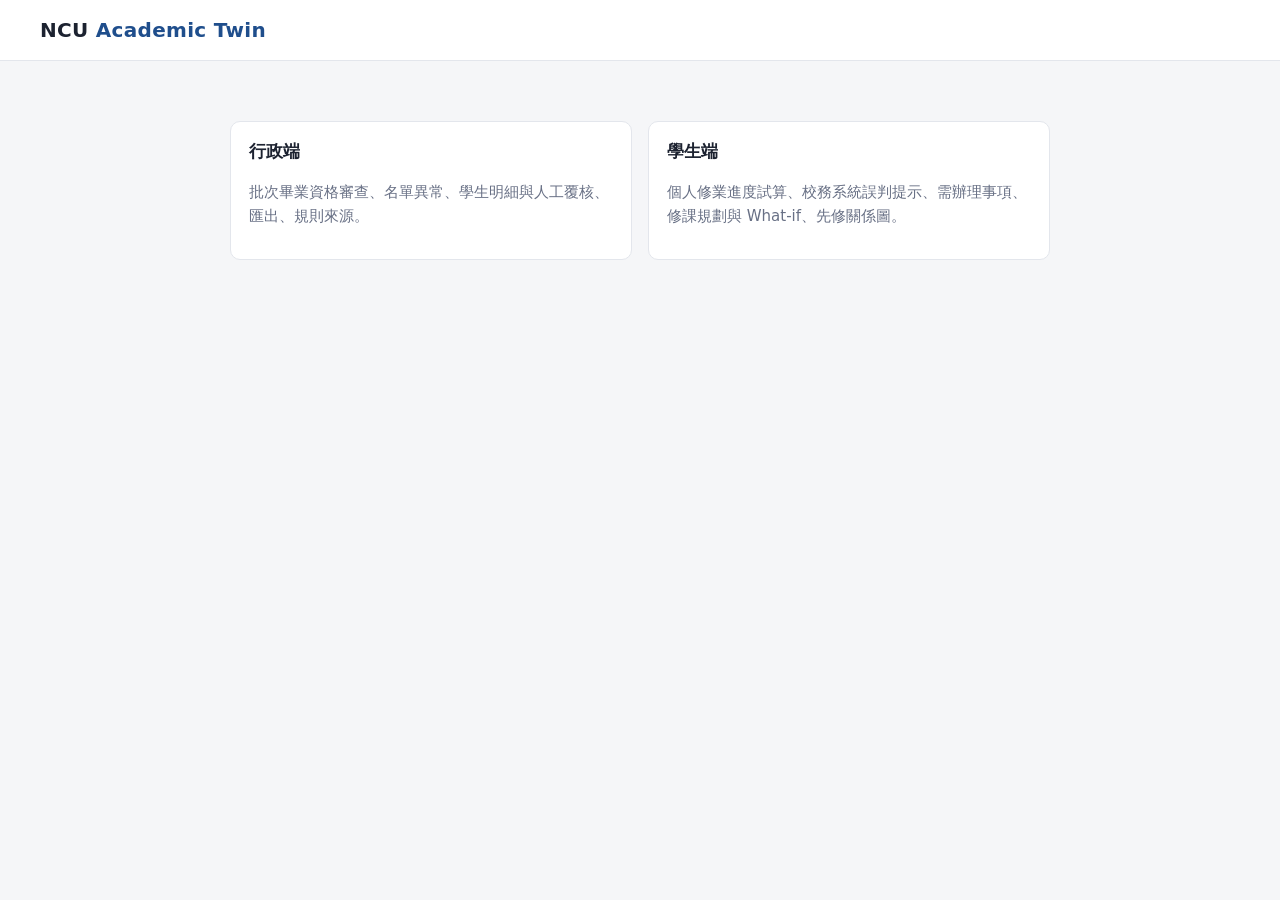
==== commit fe6ce831: "Trim office monitor: drop status emoji and hint column Remove emoji from the four status cards, drop" ====
--- a/web/index.html
+++ b/web/index.html
@@ -17,7 +17,7 @@
 <main>
   <div class="landing">
     <a class="card" href="office.html">
-      <h2>系辦端</h2>
+      <h2>行政端</h2>
       <p class="muted">批次畢業資格審查、名單異常、學生明細與人工覆核、匯出、規則來源。</p>
     </a>
     <a class="card" href="student.html">
